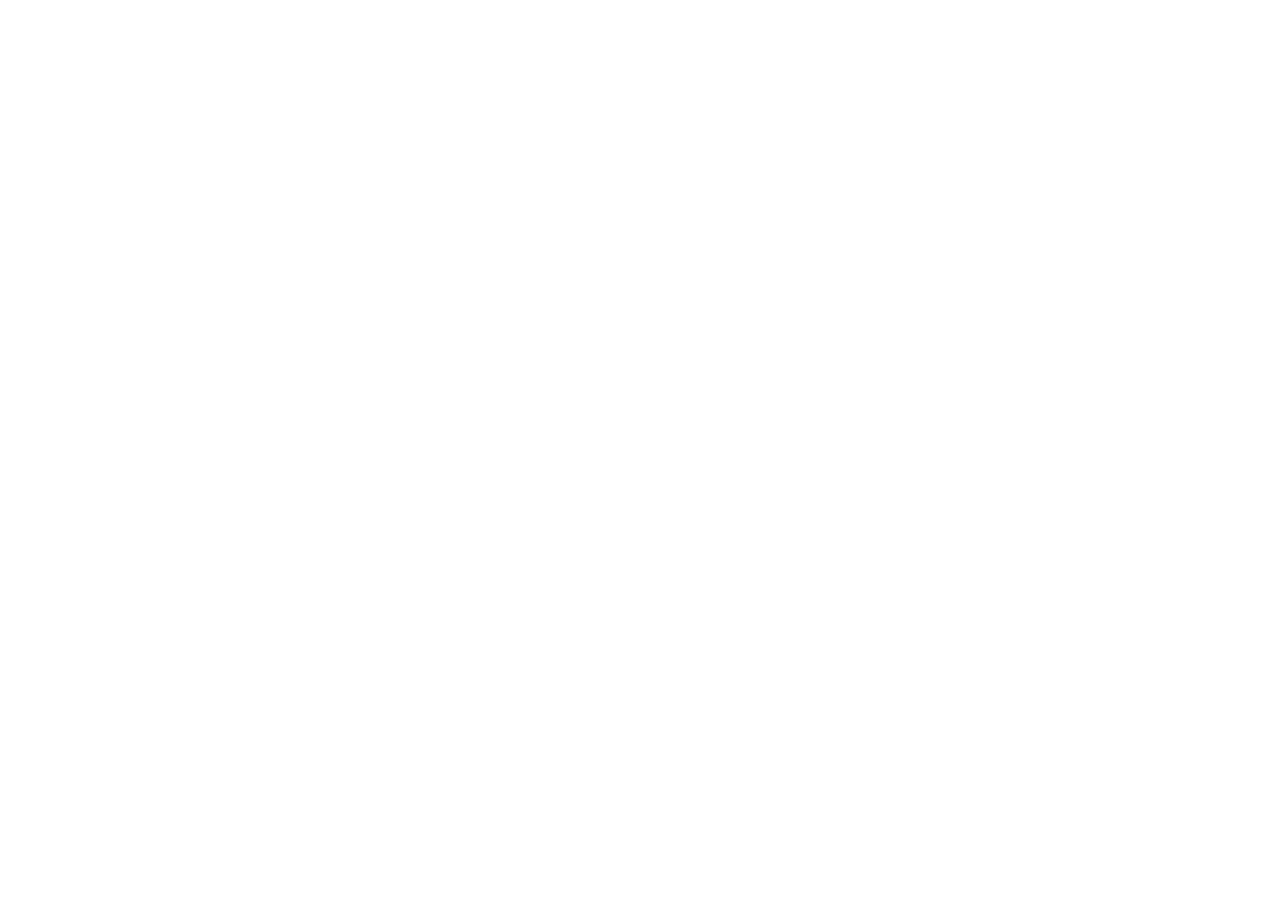
==== index.html @ dbbaa373 "primer commit" ====
<!DOCTYPE html>
<html lang="es">
<head>
    <meta charset="UTF-8">
    <meta http-equiv="X-UA-Compatible" content="IE=edge">
    <meta name="viewport" content="width=device-width, initial-scale=1.0">
    <meta name="description" content="Pagina de pokemones">
    <meta name="keywords" content="pokemon, pikachu, charizard">
    <meta name="author" content="Grupo Chariz">
    <link href="https://cdn.jsdelivr.net/npm/bootstrap@5.3.0-alpha1/dist/css/bootstrap.min.css" rel="stylesheet" integrity="sha384-GLhlTQ8iRABdZLl6O3oVMWSktQOp6b7In1Zl3/Jr59b6EGGoI1aFkw7cmDA6j6gD" crossorigin="anonymous">
    <link rel="stylesheet" href="https://cdn.jsdelivr.net/npm/bootstrap-icons@1.10.3/font/bootstrap-icons.css">
    <title>Pokedex</title>
</head>
<body>
    <header></header>
    <main></main>
    <footer></footer>
    <script src="https://cdn.jsdelivr.net/npm/bootstrap@5.3.0-alpha1/dist/js/bootstrap.bundle.min.js" integrity="sha384-w76AqPfDkMBDXo30jS1Sgez6pr3x5MlQ1ZAGC+nuZB+EYdgRZgiwxhTBTkF7CXvN" crossorigin="anonymous"></script>
</body>
</html>
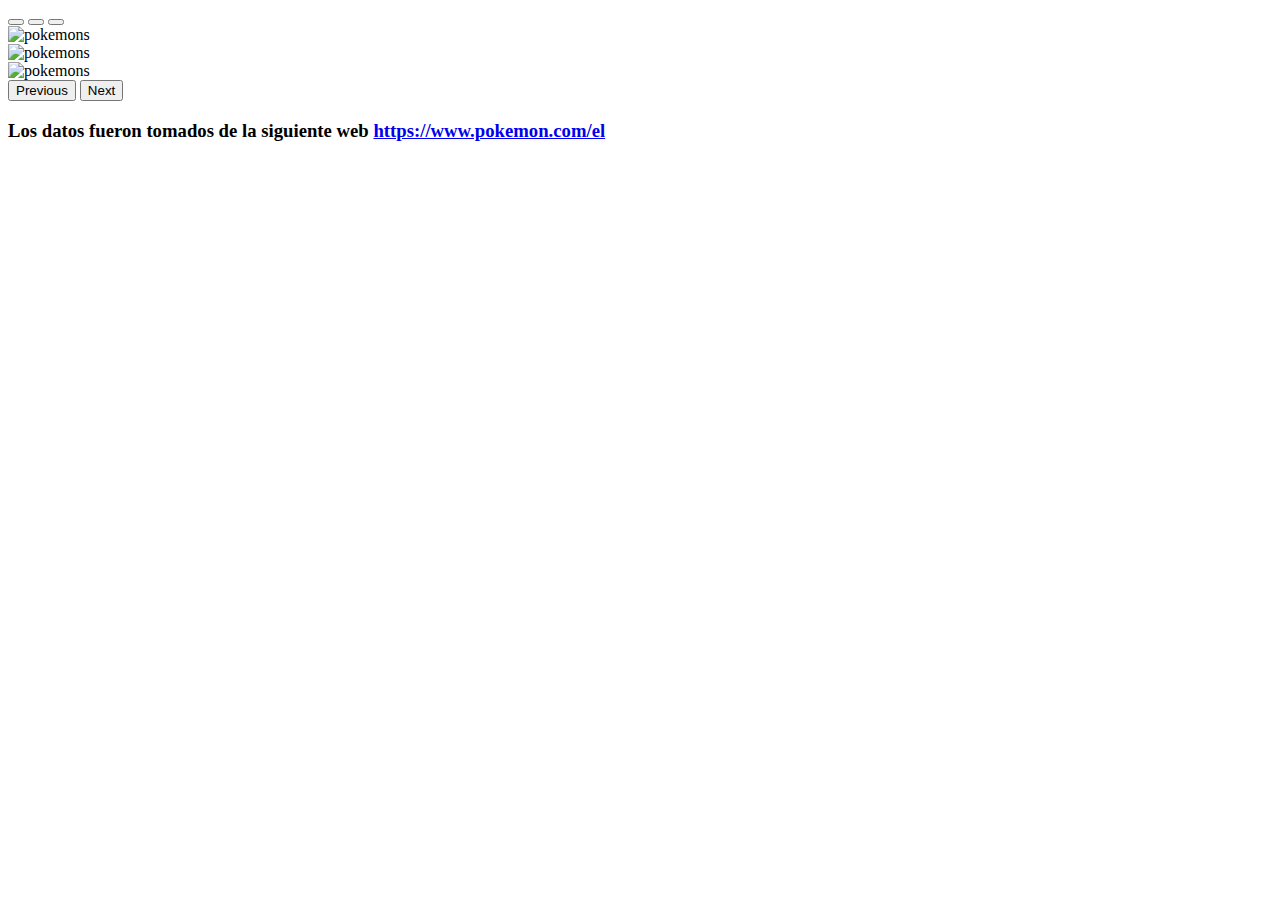
==== commit 0719c676: "Confeccion de banner principal" ====
--- a/index.html
+++ b/index.html
@@ -13,7 +13,36 @@
 </head>
 <body>
     <header></header>
-    <main></main>
+    <main>
+        <section class="container">
+            <div id="banner-principal" class="carousel slide">
+                <div class="carousel-indicators">
+                  <button type="button" data-bs-target="#banner-principal" data-bs-slide-to="0" class="active" aria-current="true" aria-label="Slide 1"></button>
+                  <button type="button" data-bs-target="#banner-principal" data-bs-slide-to="1" aria-label="Slide 2"></button>
+                  <button type="button" data-bs-target="#banner-principal" data-bs-slide-to="2" aria-label="Slide 3"></button>
+                </div>
+                <div class="carousel-inner">
+                  <div class="carousel-item active">
+                    <img src="./imagenes/pokemones index/banner.jfif" class="d-block w-100" alt="pokemons">
+                  </div>
+                  <div class="carousel-item">
+                    <img src="./imagenes/pokemones index/banner2.jpg" class="d-block w-100" alt="pokemons">
+                  </div>
+                  <div class="carousel-item">
+                    <img src="./imagenes/pokemones index/baner3.jfif" class="d-block w-100" alt="pokemons">
+                  </div>
+                </div>
+                <button class="carousel-control-prev" type="button" data-bs-target="#banner-principal" data-bs-slide="prev">
+                  <span class="carousel-control-prev-icon" aria-hidden="true"></span>
+                  <span class="visually-hidden">Previous</span>
+                </button>
+                <button class="carousel-control-next" type="button" data-bs-target="#banner-principal" data-bs-slide="next">
+                  <span class="carousel-control-next-icon" aria-hidden="true"></span>
+                  <span class="visually-hidden">Next</span>
+                </button>
+              </div>
+              <h3 class="titulo py-2">Los datos fueron tomados de la siguiente web <a href="https://www.pokemon.com/el">https://www.pokemon.com/el</a></h3>
+    </main>
     <footer></footer>
     <script src="https://cdn.jsdelivr.net/npm/bootstrap@5.3.0-alpha1/dist/js/bootstrap.bundle.min.js" integrity="sha384-w76AqPfDkMBDXo30jS1Sgez6pr3x5MlQ1ZAGC+nuZB+EYdgRZgiwxhTBTkF7CXvN" crossorigin="anonymous"></script>
 </body>
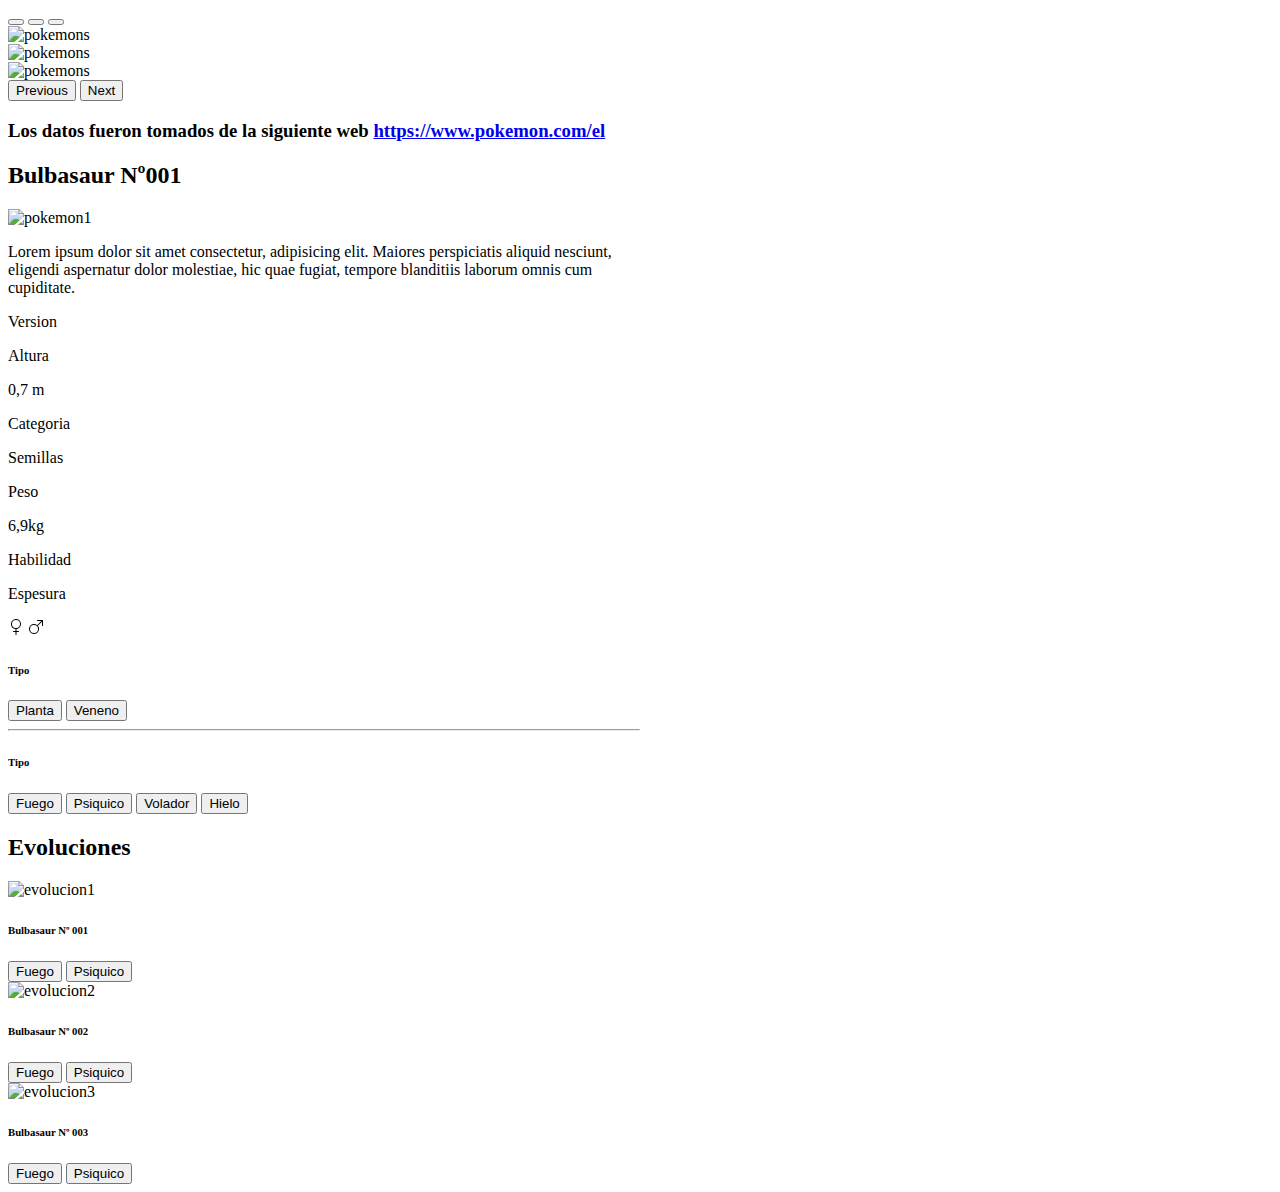
==== commit 08feaed6: "cards de caracteristicas y evoluciones" ====
--- a/index.html
+++ b/index.html
@@ -42,7 +42,82 @@
                 </button>
               </div>
               <h3 class="titulo py-2">Los datos fueron tomados de la siguiente web <a href="https://www.pokemon.com/el">https://www.pokemon.com/el</a></h3>
-    </main>
+              <section class="container-p">
+                <h2 class="text-center ">Bulbasaur Nº001</h2>
+                <section class=" row justify-content-center">
+                  <div class=" mb-2 col-12 col-md-6 col-lg-4">
+                   <img src="./imagenes/pokemones index/001.png" class="img-fluid" width="900px" alt="pokemon1">
+                  </div>
+                  <section style="width: 50%; align-content: flex-start;">
+                    <p>Lorem ipsum dolor sit amet consectetur, adipisicing elit. Maiores perspiciatis aliquid nesciunt, eligendi aspernatur dolor molestiae, hic quae fugiat, tempore blanditiis laborum omnis cum cupiditate.</p>
+                     <div class="card border-succes text-bg-info mb-3 row b mb-2 col-12 col-md-6 col-lg-4 py-2 "style="width: 100%;">
+                         <div class="card-header bg-transpart border-success">Version</div>
+                           <div class="card-body text-succes">
+                              <section class="box">
+                                 <div class="card-body">
+                                   <p class="card-text">Altura</p>
+                                   <p>0,7 m</p>
+                                  </div>
+                                 <div class="card-body">
+                                    <p class="card-text">Categoria</p>
+                                    <p>Semillas</p>
+                                  </div>
+                                  <div class="card-body">
+                                    <p class="card-text">Peso</p>
+                                    <p>6,9kg</p>
+                                  </div>
+                                  <div class="card-body">
+                                    <p class="card-text">Habilidad</p>
+                                    <p>Espesura</p>
+                                  </div>
+                                  <div class="card-body">
+                                    <svg xmlns="http://www.w3.org/2000/svg" width="16" height="16" fill="currentColor" class="bi bi-gender-female" viewBox="0 0 16 16">
+                                        <path fill-rule="evenodd" d="M8 1a4 4 0 1 0 0 8 4 4 0 0 0 0-8zM3 5a5 5 0 1 1 5.5 4.975V12h2a.5.5 0 0 1 0 1h-2v2.5a.5.5 0 0 1-1 0V13h-2a.5.5 0 0 1 0-1h2V9.975A5 5 0 0 1 3 5z"/>
+                                      </svg>
+                                      <svg xmlns="http://www.w3.org/2000/svg" width="16" height="16" fill="currentColor" class="bi bi-gender-male" viewBox="0 0 16 16">
+                                        <path fill-rule="evenodd" d="M9.5 2a.5.5 0 0 1 0-1h5a.5.5 0 0 1 .5.5v5a.5.5 0 0 1-1 0V2.707L9.871 6.836a5 5 0 1 1-.707-.707L13.293 2H9.5zM6 6a4 4 0 1 0 0 8 4 4 0 0 0 0-8z"/>
+                                      </svg>
+                                  </div>
+                                </section>
+                            </div>
+    
+                        </div>
+                        <h6 class="display-6">Tipo</h6>
+                        <button type="button" class="boton4">Planta</button>
+                        <button type="button" class=" boton3">Veneno</button>
+                        <hr>
+                        <h6 class="display-6">Tipo</h6>
+                        <button type="button" class="boton1">Fuego</button>
+                        <button type="button" class=" boton2">Psiquico</button>
+                        <button type="button" class="boton5">Volador</button>
+                        <button type="button" class="boton6">Hielo</button>
+                    </section>   
+                </section>
+                <section >
+                    <h2 class="py-3 text-start">Evoluciones</h2>
+    
+                 <div  class="evolucion " >
+                   <div>
+                    <img src="./imagenes/pokemones index/001.png" class="py-2" alt="evolucion1">
+                    <h6 class="display-6">Bulbasaur Nº 001</h6>
+                    <button type="button" class="boton1">Fuego</button>
+                    <button type="button" class=" boton2">Psiquico</button>
+                </div>
+               <div>
+                    <img src="./imagenes/pokemones index/002.png" class="py-2" alt="evolucion2">
+                    <h6 class="display-6">Bulbasaur Nº 002</h6>
+                    <button type="button" class="boton1">Fuego</button>
+                    <button type="button" class=" boton2">Psiquico</button>
+                </div>
+                <div>
+                    <img src="./imagenes/pokemones index/003.png" class="py-2" alt="evolucion3">
+                    <h6 class="display-6">Bulbasaur Nº 003</h6>
+                    <button type="button" class="boton1">Fuego</button>
+                    <button type="button" class=" boton2">Psiquico</button>
+                </div>
+                </section>
+            </section>
+            </main>
     <footer></footer>
     <script src="https://cdn.jsdelivr.net/npm/bootstrap@5.3.0-alpha1/dist/js/bootstrap.bundle.min.js" integrity="sha384-w76AqPfDkMBDXo30jS1Sgez6pr3x5MlQ1ZAGC+nuZB+EYdgRZgiwxhTBTkF7CXvN" crossorigin="anonymous"></script>
 </body>
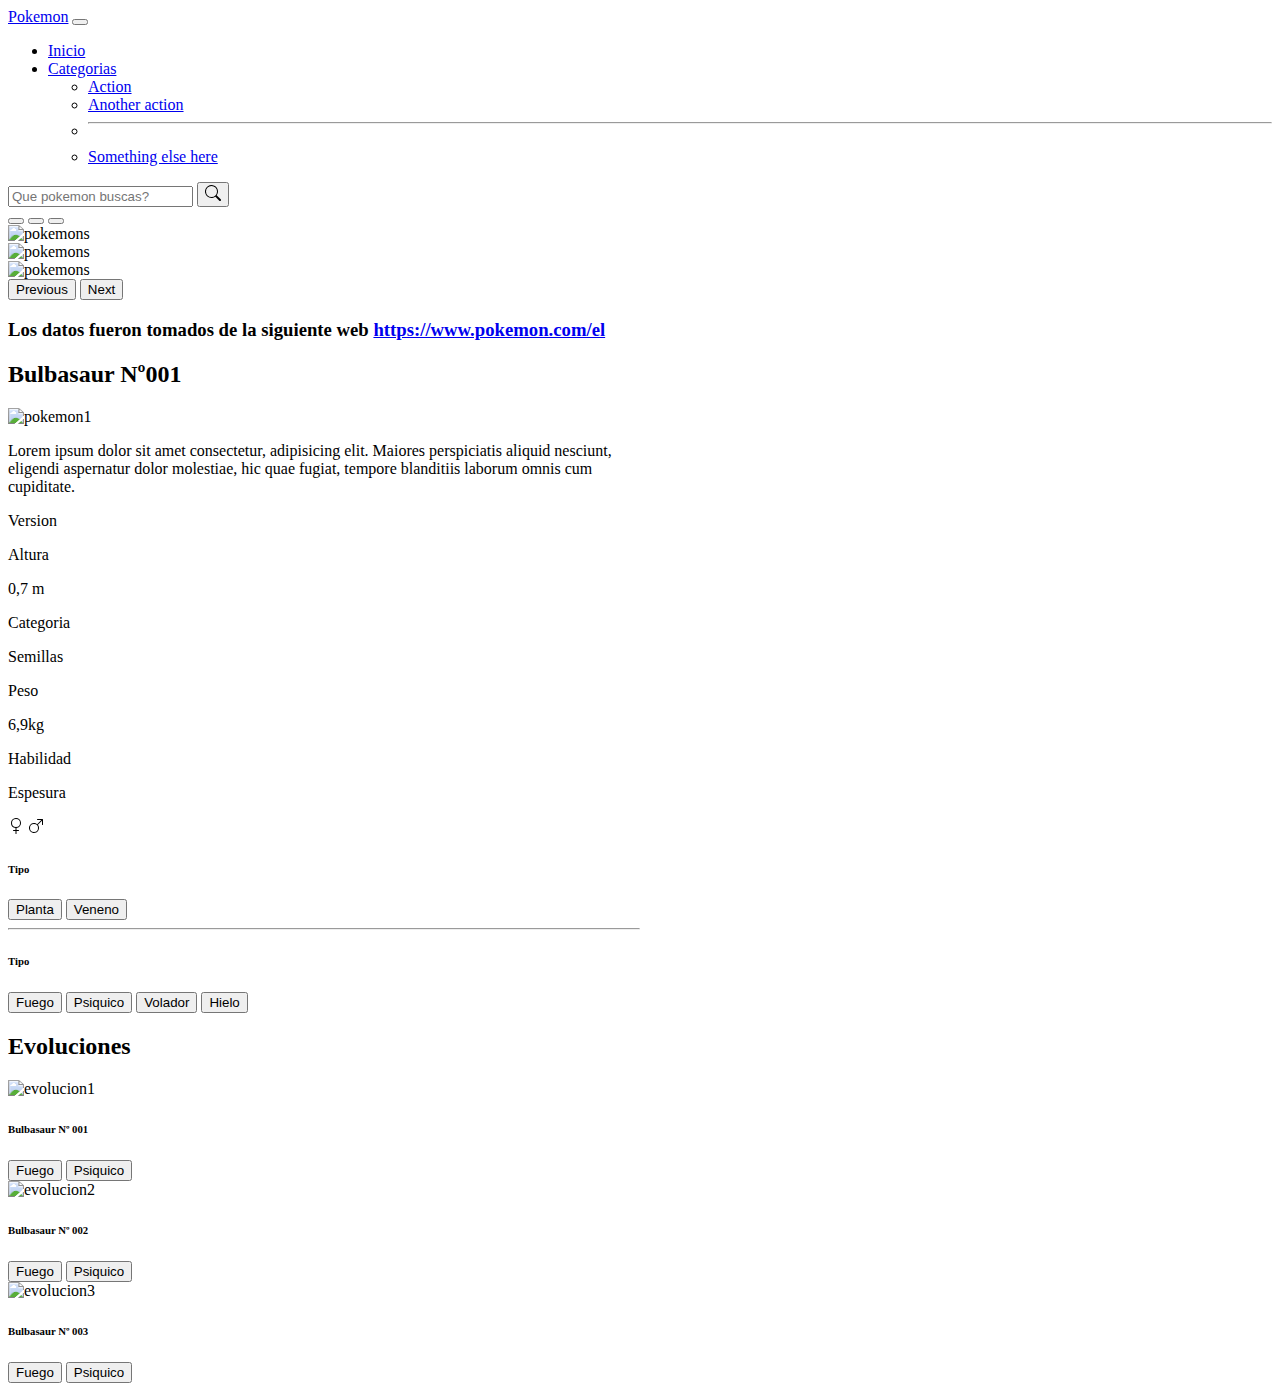
==== commit 3291133f: "creacion de nav y footer" ====
--- a/index.html
+++ b/index.html
@@ -12,7 +12,40 @@
     <title>Pokedex</title>
 </head>
 <body>
-    <header></header>
+    <header> 
+        <nav class="navbar navbar-expand-lg bg-danger">
+            <div class="container-fluid">
+              <a class="navbar-brand" href="#">Pokemon</a>
+              <button class="navbar-toggler" type="button" data-bs-toggle="collapse" data-bs-target="#navbarSupportedContent" aria-controls="navbarSupportedContent" aria-expanded="false" aria-label="Toggle navigation">
+                <span class="navbar-toggler-icon"></span>
+              </button>
+              <div class="collapse navbar-collapse" id="navbarSupportedContent">
+                <ul class="navbar-nav me-auto mb-2 mb-lg-0">
+                  <li class="nav-item">
+                    <a class="nav-link active" aria-current="page" href="#">Inicio</a>
+                  </li>
+                  <li class="nav-item dropdown">
+                    <a class="nav-link dropdown-toggle" href="#" role="button" data-bs-toggle="dropdown" aria-expanded="false">
+                     Categorias
+                    </a>
+                    <ul class="dropdown-menu">
+                      <li><a class="dropdown-item" href="#">Action</a></li>
+                      <li><a class="dropdown-item" href="#">Another action</a></li>
+                      <li><hr class="dropdown-divider"></li>
+                      <li><a class="dropdown-item" href="#">Something else here</a></li>
+                    </ul>
+                  </li>
+                </ul>
+                <form class="d-flex" role="search">
+                  <input class="form-control me-2" type="search" placeholder="Que pokemon buscas?" aria-label="Search">
+                  <button class="btn btn-outline-success" type="submit"><svg xmlns="http://www.w3.org/2000/svg" width="16" height="16" fill="currentColor" class="bi bi-search" viewBox="0 0 16 16">
+                    <path d="M11.742 10.344a6.5 6.5 0 1 0-1.397 1.398h-.001c.03.04.062.078.098.115l3.85 3.85a1 1 0 0 0 1.415-1.414l-3.85-3.85a1.007 1.007 0 0 0-.115-.1zM12 6.5a5.5 5.5 0 1 1-11 0 5.5 5.5 0 0 1 11 0z"/>
+                  </svg></button>
+                </form>
+              </div>
+            </div>
+          </nav>
+    </header>
     <main>
         <section class="container">
             <div id="banner-principal" class="carousel slide">
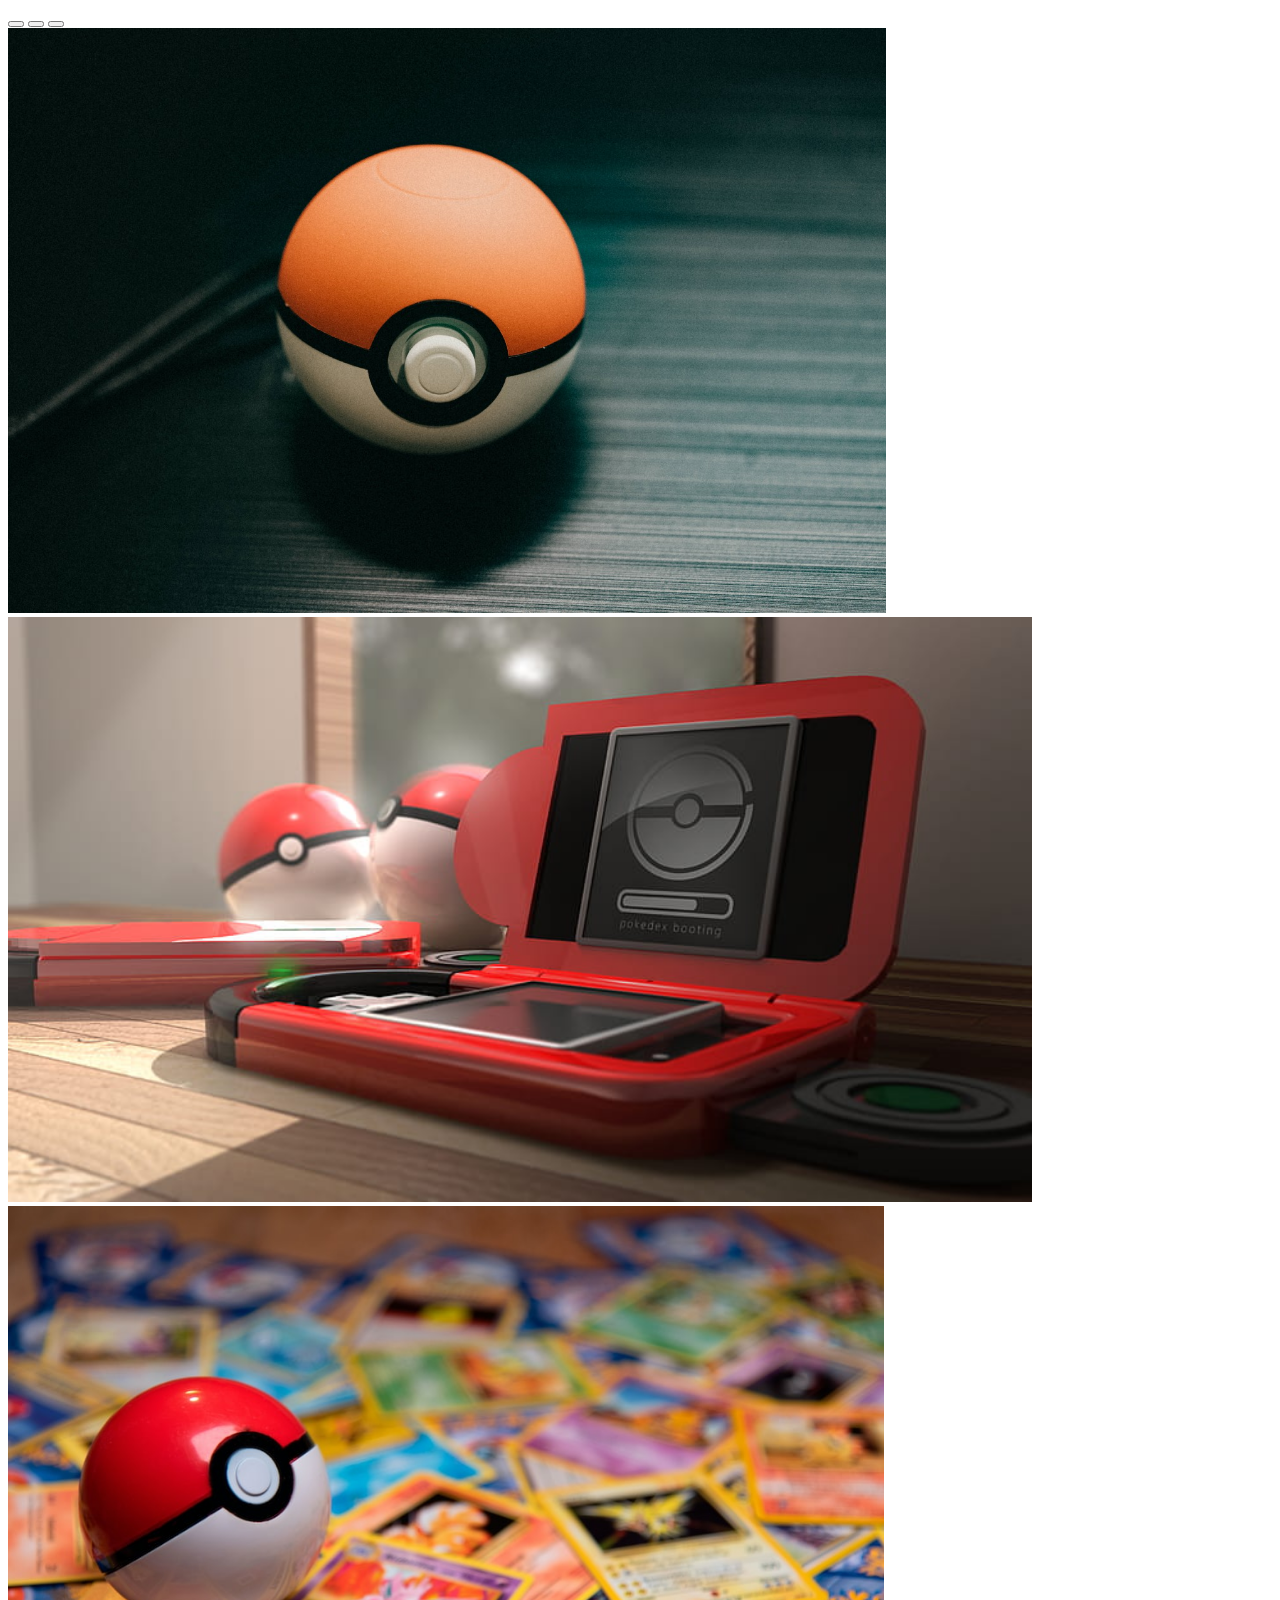
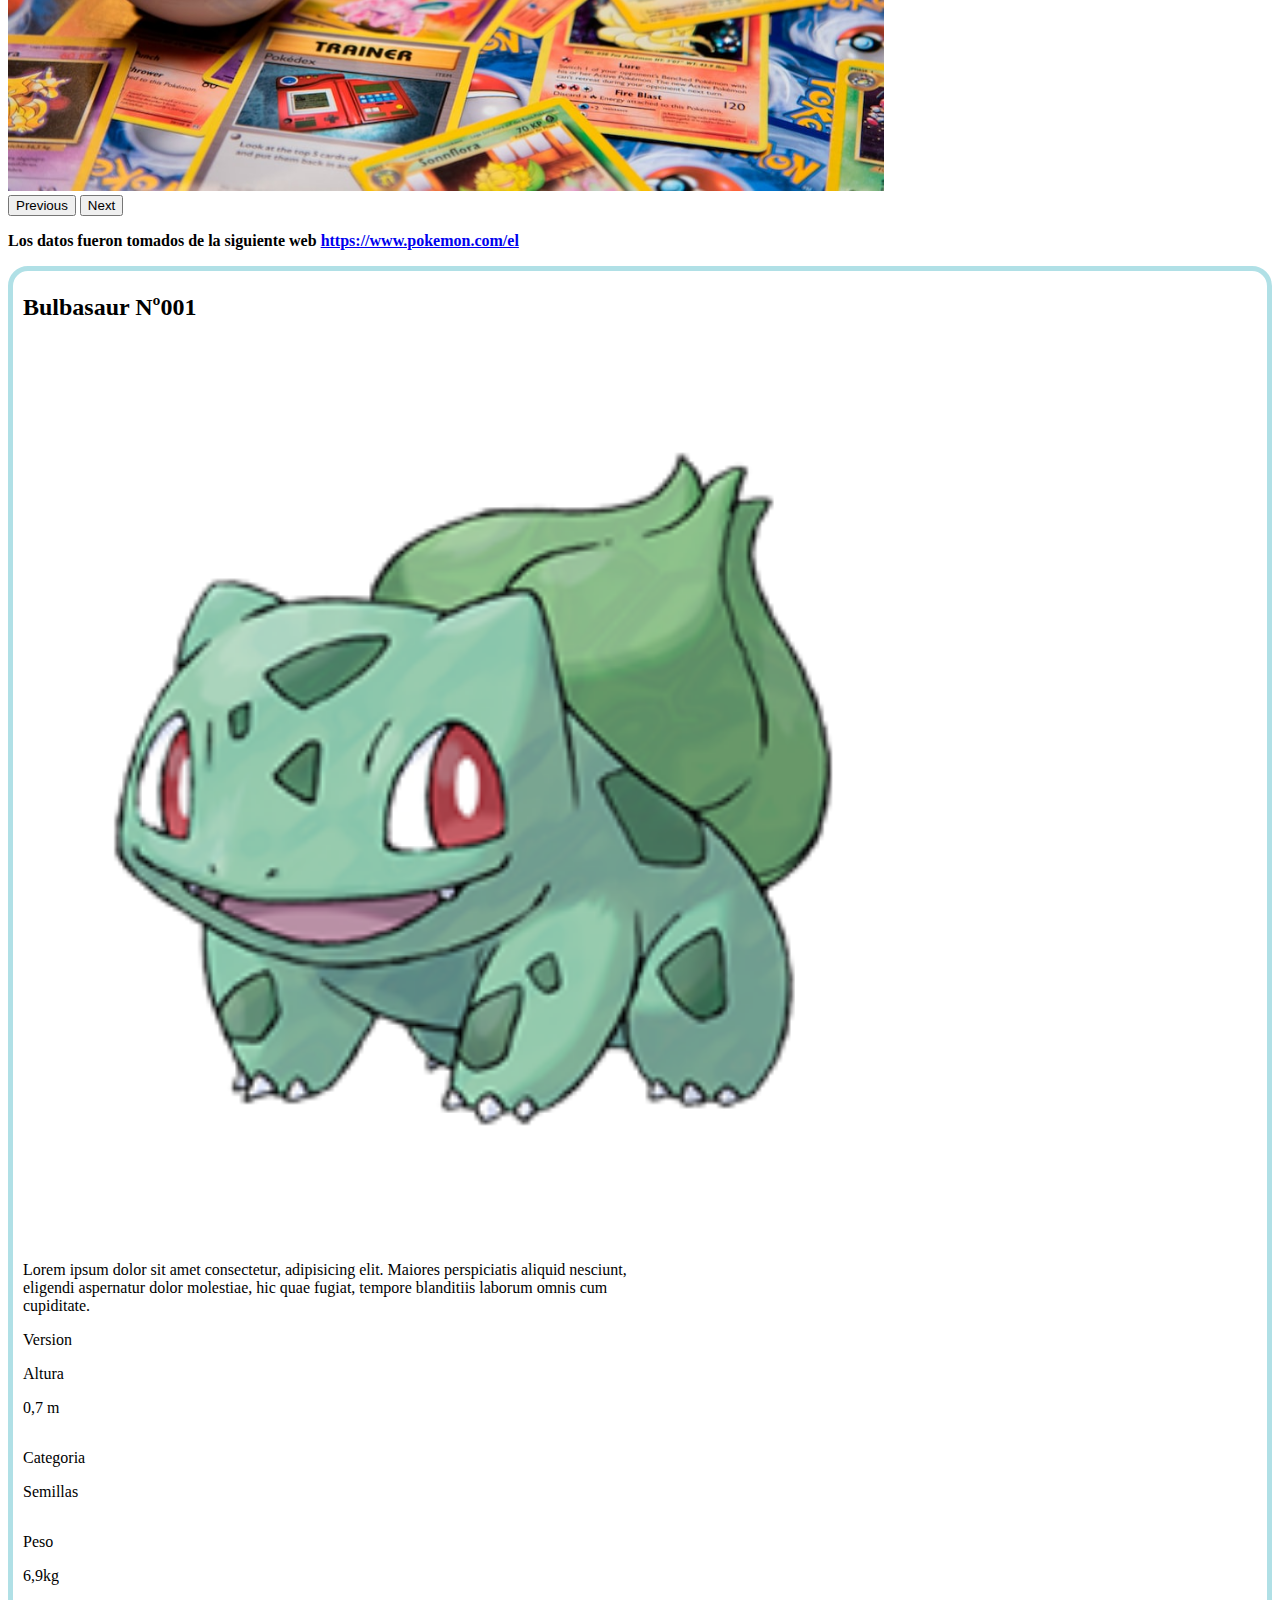
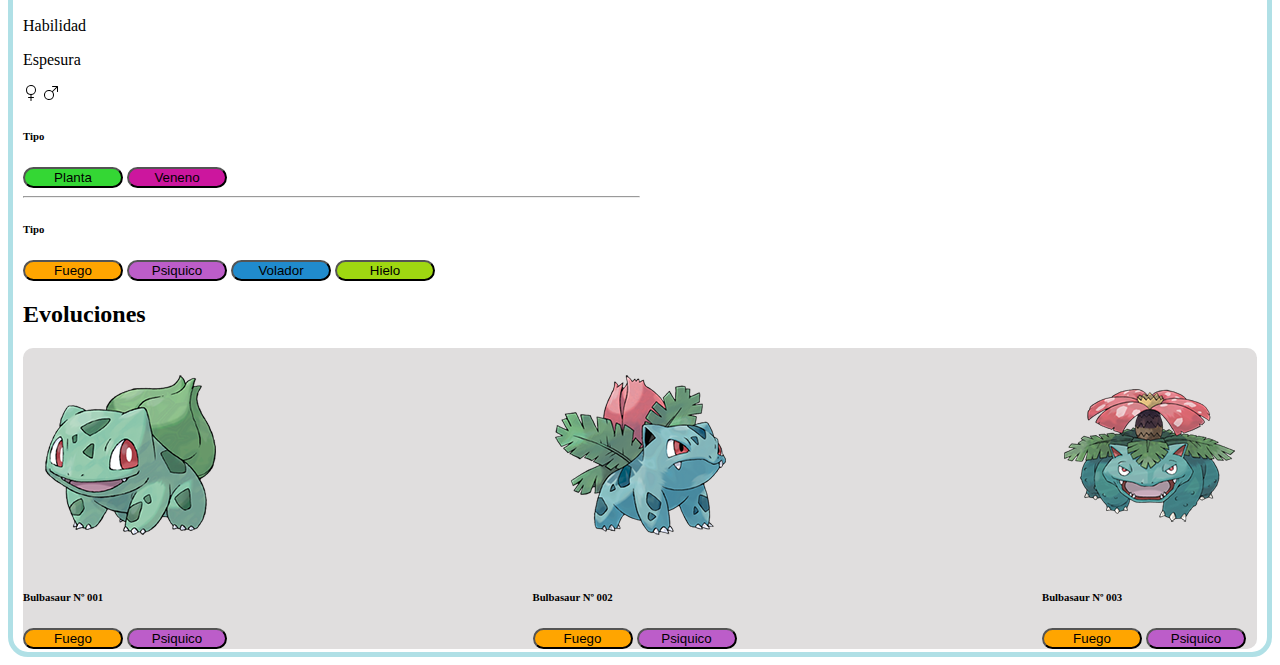
==== commit f410a1c0: "actualizaciones de pagina principal" ====
--- a/index.html
+++ b/index.html
@@ -7,150 +7,119 @@
     <meta name="description" content="Pagina de pokemones">
     <meta name="keywords" content="pokemon, pikachu, charizard">
     <meta name="author" content="Grupo Chariz">
+    <link rel="stylesheet" href="./css/style.css">
     <link href="https://cdn.jsdelivr.net/npm/bootstrap@5.3.0-alpha1/dist/css/bootstrap.min.css" rel="stylesheet" integrity="sha384-GLhlTQ8iRABdZLl6O3oVMWSktQOp6b7In1Zl3/Jr59b6EGGoI1aFkw7cmDA6j6gD" crossorigin="anonymous">
-    <link rel="stylesheet" href="https://cdn.jsdelivr.net/npm/bootstrap-icons@1.10.3/font/bootstrap-icons.css">
     <title>Pokedex</title>
 </head>
 <body>
-    <header> 
-        <nav class="navbar navbar-expand-lg bg-danger">
-            <div class="container-fluid">
-              <a class="navbar-brand" href="#">Pokemon</a>
-              <button class="navbar-toggler" type="button" data-bs-toggle="collapse" data-bs-target="#navbarSupportedContent" aria-controls="navbarSupportedContent" aria-expanded="false" aria-label="Toggle navigation">
-                <span class="navbar-toggler-icon"></span>
-              </button>
-              <div class="collapse navbar-collapse" id="navbarSupportedContent">
-                <ul class="navbar-nav me-auto mb-2 mb-lg-0">
-                  <li class="nav-item">
-                    <a class="nav-link active" aria-current="page" href="#">Inicio</a>
-                  </li>
-                  <li class="nav-item dropdown">
-                    <a class="nav-link dropdown-toggle" href="#" role="button" data-bs-toggle="dropdown" aria-expanded="false">
-                     Categorias
-                    </a>
-                    <ul class="dropdown-menu">
-                      <li><a class="dropdown-item" href="#">Action</a></li>
-                      <li><a class="dropdown-item" href="#">Another action</a></li>
-                      <li><hr class="dropdown-divider"></li>
-                      <li><a class="dropdown-item" href="#">Something else here</a></li>
-                    </ul>
-                  </li>
-                </ul>
-                <form class="d-flex" role="search">
-                  <input class="form-control me-2" type="search" placeholder="Que pokemon buscas?" aria-label="Search">
-                  <button class="btn btn-outline-success" type="submit"><svg xmlns="http://www.w3.org/2000/svg" width="16" height="16" fill="currentColor" class="bi bi-search" viewBox="0 0 16 16">
-                    <path d="M11.742 10.344a6.5 6.5 0 1 0-1.397 1.398h-.001c.03.04.062.078.098.115l3.85 3.85a1 1 0 0 0 1.415-1.414l-3.85-3.85a1.007 1.007 0 0 0-.115-.1zM12 6.5a5.5 5.5 0 1 1-11 0 5.5 5.5 0 0 1 11 0z"/>
-                  </svg></button>
-                </form>
+    <header>
+    </header>
+    <main >
+        <section class="container">
+        <div id="banner-principal" class="carousel slide">
+            <div class="carousel-indicators">
+              <button type="button" data-bs-target="#banner-principal" data-bs-slide-to="0" class="active" aria-current="true" aria-label="Slide 1"></button>
+              <button type="button" data-bs-target="#banner-principal" data-bs-slide-to="1" aria-label="Slide 2"></button>
+              <button type="button" data-bs-target="#banner-principal" data-bs-slide-to="2" aria-label="Slide 3"></button>
+            </div>
+            <div class="carousel-inner">
+              <div class="carousel-item active">
+                <img src="./img/pokemones index/banner.jfif" class="d-block w-100" alt="pokemons">
+              </div>
+              <div class="carousel-item">
+                <img src="./img/pokemones index/banner2.jpg" class="d-block w-100" alt="pokemons">
+              </div>
+              <div class="carousel-item">
+                <img src="./img/pokemones index/baner3.jfif" class="d-block w-100" alt="pokemons">
               </div>
             </div>
-          </nav>
-    </header>
-    <main>
-        <section class="container">
-            <div id="banner-principal" class="carousel slide">
-                <div class="carousel-indicators">
-                  <button type="button" data-bs-target="#banner-principal" data-bs-slide-to="0" class="active" aria-current="true" aria-label="Slide 1"></button>
-                  <button type="button" data-bs-target="#banner-principal" data-bs-slide-to="1" aria-label="Slide 2"></button>
-                  <button type="button" data-bs-target="#banner-principal" data-bs-slide-to="2" aria-label="Slide 3"></button>
-                </div>
-                <div class="carousel-inner">
-                  <div class="carousel-item active">
-                    <img src="./imagenes/pokemones index/banner.jfif" class="d-block w-100" alt="pokemons">
-                  </div>
-                  <div class="carousel-item">
-                    <img src="./imagenes/pokemones index/banner2.jpg" class="d-block w-100" alt="pokemons">
-                  </div>
-                  <div class="carousel-item">
-                    <img src="./imagenes/pokemones index/baner3.jfif" class="d-block w-100" alt="pokemons">
-                  </div>
-                </div>
-                <button class="carousel-control-prev" type="button" data-bs-target="#banner-principal" data-bs-slide="prev">
-                  <span class="carousel-control-prev-icon" aria-hidden="true"></span>
-                  <span class="visually-hidden">Previous</span>
-                </button>
-                <button class="carousel-control-next" type="button" data-bs-target="#banner-principal" data-bs-slide="next">
-                  <span class="carousel-control-next-icon" aria-hidden="true"></span>
-                  <span class="visually-hidden">Next</span>
-                </button>
+            <button class="carousel-control-prev" type="button" data-bs-target="#banner-principal" data-bs-slide="prev">
+              <span class="carousel-control-prev-icon" aria-hidden="true"></span>
+              <span class="visually-hidden">Previous</span>
+            </button>
+            <button class="carousel-control-next" type="button" data-bs-target="#banner-principal" data-bs-slide="next">
+              <span class="carousel-control-next-icon" aria-hidden="true"></span>
+              <span class="visually-hidden">Next</span>
+            </button>
+          </div>
+          <h3 class="titulo py-2">Los datos fueron tomados de la siguiente web <a href="https://www.pokemon.com/el">https://www.pokemon.com/el</a></h3>
+          <section class="container-p">
+            <h2 class="text-center ">Bulbasaur Nº001</h2>
+            <section class=" row justify-content-center">
+              <div class=" mb-2 col-12 col-md-6 col-lg-4">
+               <img src="./img/pokemones index/001.png" class="img-fluid" width="900px" alt="pokemon1">
               </div>
-              <h3 class="titulo py-2">Los datos fueron tomados de la siguiente web <a href="https://www.pokemon.com/el">https://www.pokemon.com/el</a></h3>
-              <section class="container-p">
-                <h2 class="text-center ">Bulbasaur Nº001</h2>
-                <section class=" row justify-content-center">
-                  <div class=" mb-2 col-12 col-md-6 col-lg-4">
-                   <img src="./imagenes/pokemones index/001.png" class="img-fluid" width="900px" alt="pokemon1">
-                  </div>
-                  <section style="width: 50%; align-content: flex-start;">
-                    <p>Lorem ipsum dolor sit amet consectetur, adipisicing elit. Maiores perspiciatis aliquid nesciunt, eligendi aspernatur dolor molestiae, hic quae fugiat, tempore blanditiis laborum omnis cum cupiditate.</p>
-                     <div class="card border-succes text-bg-info mb-3 row b mb-2 col-12 col-md-6 col-lg-4 py-2 "style="width: 100%;">
-                         <div class="card-header bg-transpart border-success">Version</div>
-                           <div class="card-body text-succes">
-                              <section class="box">
-                                 <div class="card-body">
-                                   <p class="card-text">Altura</p>
-                                   <p>0,7 m</p>
-                                  </div>
-                                 <div class="card-body">
-                                    <p class="card-text">Categoria</p>
-                                    <p>Semillas</p>
-                                  </div>
-                                  <div class="card-body">
-                                    <p class="card-text">Peso</p>
-                                    <p>6,9kg</p>
-                                  </div>
-                                  <div class="card-body">
-                                    <p class="card-text">Habilidad</p>
-                                    <p>Espesura</p>
-                                  </div>
-                                  <div class="card-body">
-                                    <svg xmlns="http://www.w3.org/2000/svg" width="16" height="16" fill="currentColor" class="bi bi-gender-female" viewBox="0 0 16 16">
-                                        <path fill-rule="evenodd" d="M8 1a4 4 0 1 0 0 8 4 4 0 0 0 0-8zM3 5a5 5 0 1 1 5.5 4.975V12h2a.5.5 0 0 1 0 1h-2v2.5a.5.5 0 0 1-1 0V13h-2a.5.5 0 0 1 0-1h2V9.975A5 5 0 0 1 3 5z"/>
-                                      </svg>
-                                      <svg xmlns="http://www.w3.org/2000/svg" width="16" height="16" fill="currentColor" class="bi bi-gender-male" viewBox="0 0 16 16">
-                                        <path fill-rule="evenodd" d="M9.5 2a.5.5 0 0 1 0-1h5a.5.5 0 0 1 .5.5v5a.5.5 0 0 1-1 0V2.707L9.871 6.836a5 5 0 1 1-.707-.707L13.293 2H9.5zM6 6a4 4 0 1 0 0 8 4 4 0 0 0 0-8z"/>
-                                      </svg>
-                                  </div>
-                                </section>
-                            </div>
-    
+              <section style="width: 50%; align-content: flex-start;">
+                <p>Lorem ipsum dolor sit amet consectetur, adipisicing elit. Maiores perspiciatis aliquid nesciunt, eligendi aspernatur dolor molestiae, hic quae fugiat, tempore blanditiis laborum omnis cum cupiditate.</p>
+                 <div class="card border-succes text-bg-info mb-3 row b mb-2 col-12 col-md-6 col-lg-4 py-2 "style="width: 100%;">
+                     <div class="card-header bg-transpart border-success">Version</div>
+                       <div class="card-body text-succes">
+                          <section class="box">
+                             <div class="card-body">
+                               <p class="card-text">Altura</p>
+                               <p>0,7 m</p>
+                              </div>
+                             <div class="card-body">
+                                <p class="card-text">Categoria</p>
+                                <p>Semillas</p>
+                              </div>
+                              <div class="card-body">
+                                <p class="card-text">Peso</p>
+                                <p>6,9kg</p>
+                              </div>
+                              <div class="card-body">
+                                <p class="card-text">Habilidad</p>
+                                <p>Espesura</p>
+                              </div>
+                              <div class="card-body">
+                                <svg xmlns="http://www.w3.org/2000/svg" width="16" height="16" fill="currentColor" class="bi bi-gender-female" viewBox="0 0 16 16">
+                                    <path fill-rule="evenodd" d="M8 1a4 4 0 1 0 0 8 4 4 0 0 0 0-8zM3 5a5 5 0 1 1 5.5 4.975V12h2a.5.5 0 0 1 0 1h-2v2.5a.5.5 0 0 1-1 0V13h-2a.5.5 0 0 1 0-1h2V9.975A5 5 0 0 1 3 5z"/>
+                                  </svg>
+                                  <svg xmlns="http://www.w3.org/2000/svg" width="16" height="16" fill="currentColor" class="bi bi-gender-male" viewBox="0 0 16 16">
+                                    <path fill-rule="evenodd" d="M9.5 2a.5.5 0 0 1 0-1h5a.5.5 0 0 1 .5.5v5a.5.5 0 0 1-1 0V2.707L9.871 6.836a5 5 0 1 1-.707-.707L13.293 2H9.5zM6 6a4 4 0 1 0 0 8 4 4 0 0 0 0-8z"/>
+                                  </svg>
+                              </div>
+                            </section>
                         </div>
-                        <h6 class="display-6">Tipo</h6>
-                        <button type="button" class="boton4">Planta</button>
-                        <button type="button" class=" boton3">Veneno</button>
-                        <hr>
-                        <h6 class="display-6">Tipo</h6>
-                        <button type="button" class="boton1">Fuego</button>
-                        <button type="button" class=" boton2">Psiquico</button>
-                        <button type="button" class="boton5">Volador</button>
-                        <button type="button" class="boton6">Hielo</button>
-                    </section>   
-                </section>
-                <section >
-                    <h2 class="py-3 text-start">Evoluciones</h2>
-    
-                 <div  class="evolucion " >
-                   <div>
-                    <img src="./imagenes/pokemones index/001.png" class="py-2" alt="evolucion1">
-                    <h6 class="display-6">Bulbasaur Nº 001</h6>
+
+                    </div>
+                    <h6 class="display-6">Tipo</h6>
+                    <button type="button" class="boton4">Planta</button>
+                    <button type="button" class=" boton3">Veneno</button>
+                    <hr>
+                    <h6 class="display-6">Tipo</h6>
                     <button type="button" class="boton1">Fuego</button>
                     <button type="button" class=" boton2">Psiquico</button>
-                </div>
+                    <button type="button" class="boton5">Volador</button>
+                    <button type="button" class="boton6">Hielo</button>
+                </section>   
+            </section>
+            <section >
+                <h2 class="py-3 text-start">Evoluciones</h2>
+
+             <div  class="evolucion " >
                <div>
-                    <img src="./imagenes/pokemones index/002.png" class="py-2" alt="evolucion2">
-                    <h6 class="display-6">Bulbasaur Nº 002</h6>
-                    <button type="button" class="boton1">Fuego</button>
-                    <button type="button" class=" boton2">Psiquico</button>
-                </div>
-                <div>
-                    <img src="./imagenes/pokemones index/003.png" class="py-2" alt="evolucion3">
-                    <h6 class="display-6">Bulbasaur Nº 003</h6>
-                    <button type="button" class="boton1">Fuego</button>
-                    <button type="button" class=" boton2">Psiquico</button>
-                </div>
-                </section>
+                <img src="./img/pokemones index/001.png" class="py-2" alt="evolucion1">
+                <h6 class="display-6">Bulbasaur Nº 001</h6>
+                <button type="button" class="boton1">Fuego</button>
+                <button type="button" class=" boton2">Psiquico</button>
+            </div>
+           <div>
+                <img src="./img/pokemones index/002.png" class="py-2" alt="evolucion2">
+                <h6 class="display-6">Bulbasaur Nº 002</h6>
+                <button type="button" class="boton1">Fuego</button>
+                <button type="button" class=" boton2">Psiquico</button>
+            </div>
+            <div>
+                <img src="./img/pokemones index/003.png" class="py-2" alt="evolucion3">
+                <h6 class="display-6">Bulbasaur Nº 003</h6>
+                <button type="button" class="boton1">Fuego</button>
+                <button type="button" class=" boton2">Psiquico</button>
+            </div>
             </section>
-            </main>
+        </section>
+       
+    </main>   
     <footer></footer>
     <script src="https://cdn.jsdelivr.net/npm/bootstrap@5.3.0-alpha1/dist/js/bootstrap.bundle.min.js" integrity="sha384-w76AqPfDkMBDXo30jS1Sgez6pr3x5MlQ1ZAGC+nuZB+EYdgRZgiwxhTBTkF7CXvN" crossorigin="anonymous"></script>
 </body>
--- a/css/style.css
+++ b/css/style.css
@@ -0,0 +1,77 @@
+.nav-link:hover{
+    border:white solid 1px
+}
+.container{
+    width: 100%;
+    margin: 0px;
+    padding: 0px;
+}
+
+.titulo{
+  font-size: 1rem;
+}
+.slide{
+    margin-top: 10px;
+}
+
+.slide img{
+ height: 65vh;
+}
+ .container-p{
+padding: 3px 10px;
+  border: PowderBlue 5px solid;
+  border-radius: 20px;
+}
+
+ .box{
+  display: flex;
+  flex-wrap: wrap;
+  flex-direction: row;
+  width: 100%;
+ }
+
+.card-body{
+  width: 200px;
+}
+
+.caracteristicas{
+  font-size:10px;
+}
+
+.boton1{
+  width: 100px;
+ background-color:orange;
+ border-radius: 20px;
+}
+.boton2{
+  width: 100px;
+  background: rgb(188, 93, 201);
+  border-radius: 20px;
+}
+.boton3{
+  width: 100px;
+  background-color: rgb(204, 22, 158);
+  border-radius: 20px;
+}
+.boton4{
+  width: 100px;
+  background: rgb(52, 215, 52);
+  border-radius: 20px;
+}
+.boton5{
+  width: 100px;
+  background: rgb(32, 139, 205);
+  border-radius: 20px;
+}
+.boton6{
+  width: 100px;
+  background: rgb(159, 215, 17);
+  border-radius: 20px;
+}
+
+.evolucion{
+  display: flex;
+  justify-content: space-between;
+  border-radius: 10px;
+  background: rgb(224, 222, 222);
+}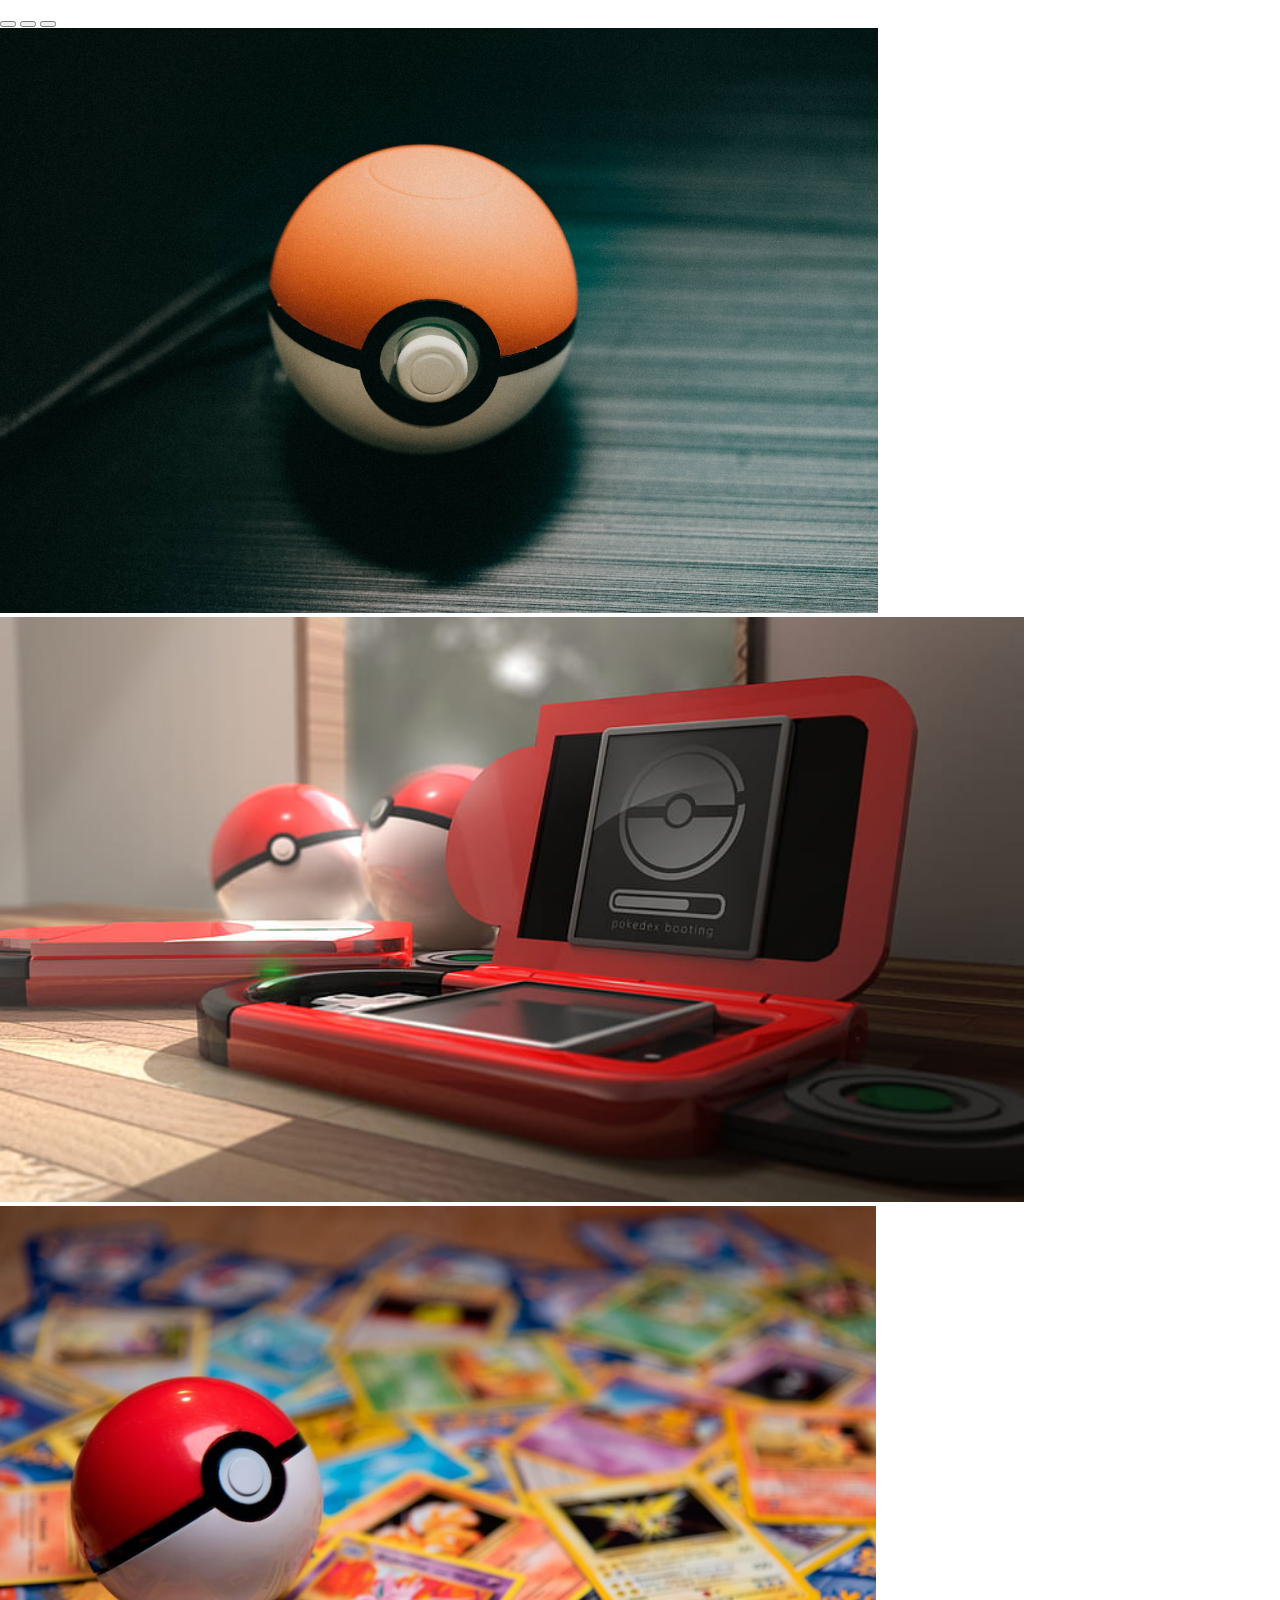
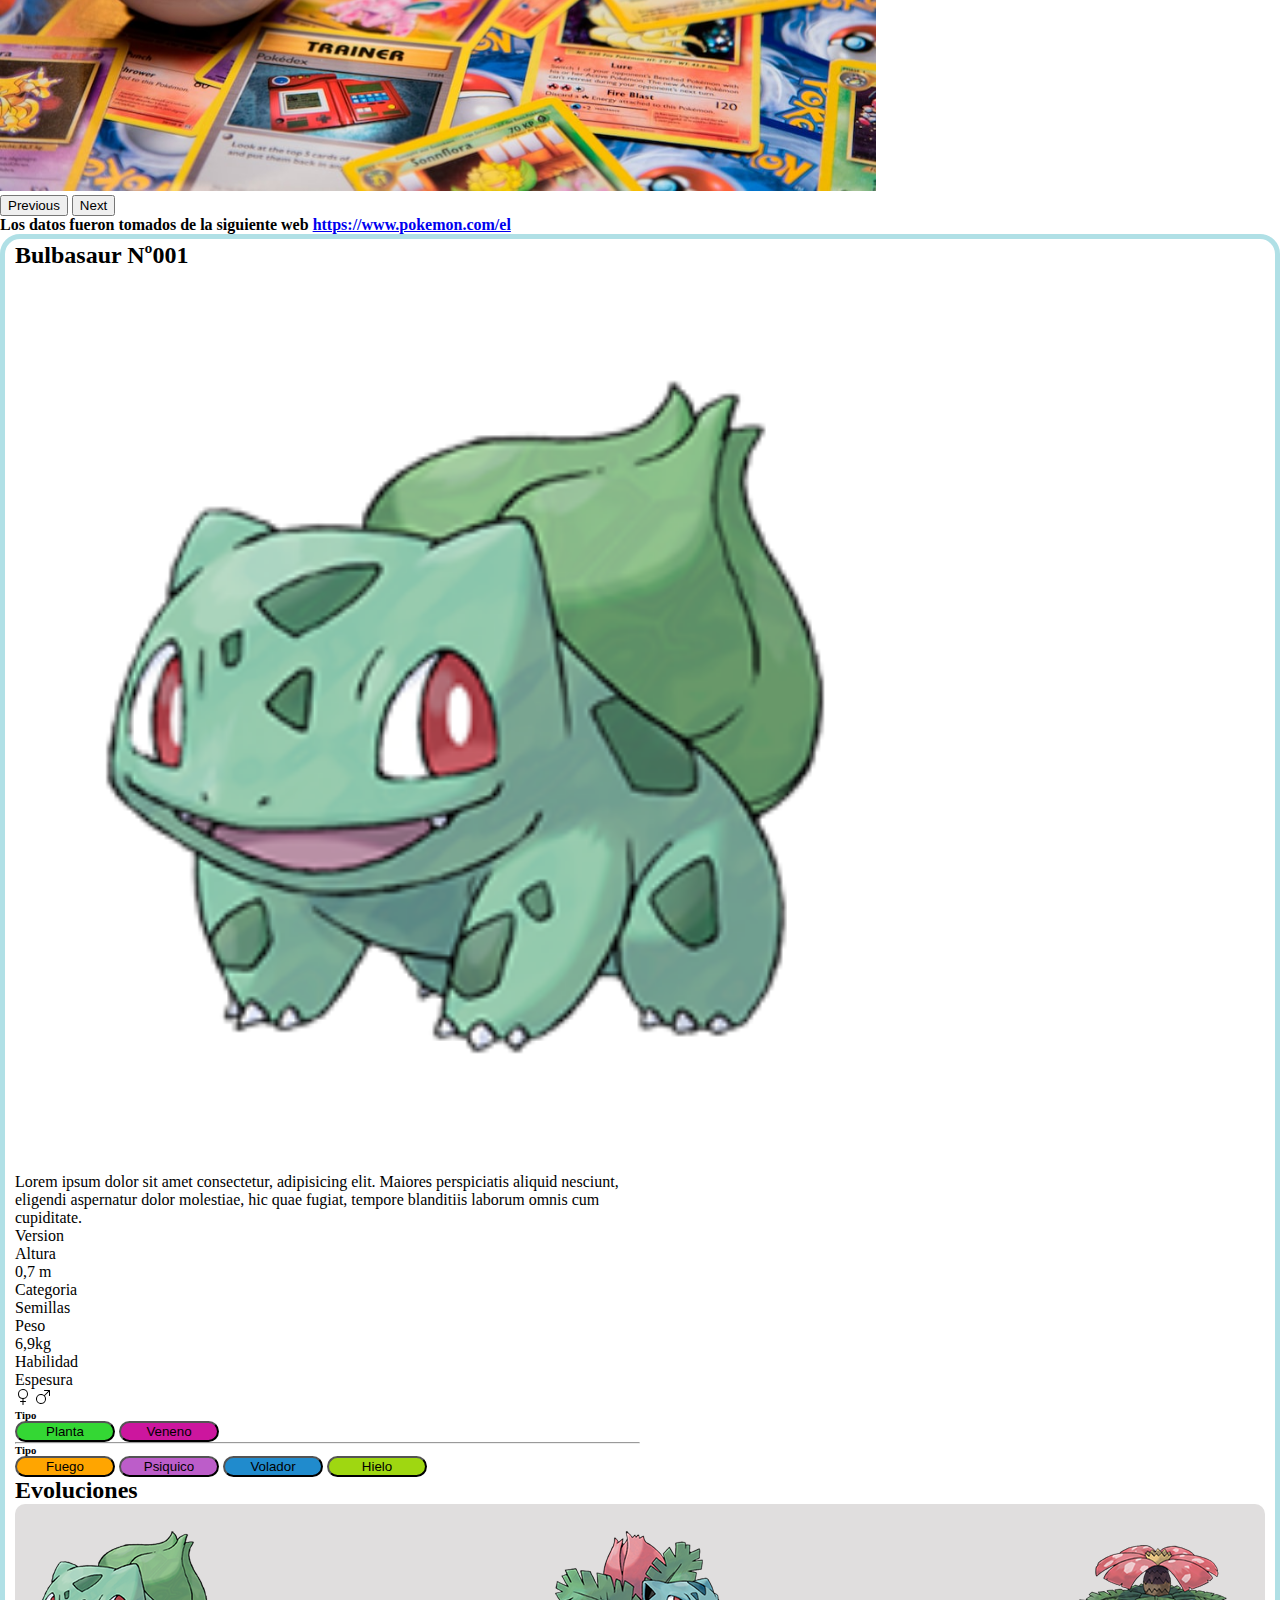
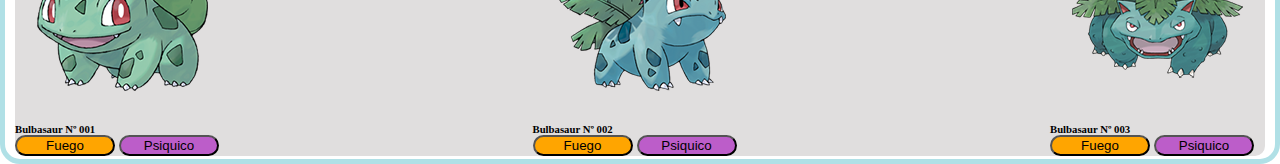
==== commit e80e1ddb: "correcciones en cards" ====
--- a/index.html
+++ b/index.html
@@ -99,19 +99,19 @@
 
              <div  class="evolucion " >
                <div>
-                <img src="./img/pokemones index/001.png" class="py-2" alt="evolucion1">
+                <img src="./img/pokemones index/001.png" class=" img-fluid py-2" alt="evolucion1">
                 <h6 class="display-6">Bulbasaur Nº 001</h6>
                 <button type="button" class="boton1">Fuego</button>
                 <button type="button" class=" boton2">Psiquico</button>
             </div>
            <div>
-                <img src="./img/pokemones index/002.png" class="py-2" alt="evolucion2">
+                <img src="./img/pokemones index/002.png" class="img-fluid py-2" alt="evolucion2">
                 <h6 class="display-6">Bulbasaur Nº 002</h6>
                 <button type="button" class="boton1">Fuego</button>
                 <button type="button" class=" boton2">Psiquico</button>
             </div>
             <div>
-                <img src="./img/pokemones index/003.png" class="py-2" alt="evolucion3">
+                <img src="./img/pokemones index/003.png" class="img-fluid py-2" alt="evolucion3">
                 <h6 class="display-6">Bulbasaur Nº 003</h6>
                 <button type="button" class="boton1">Fuego</button>
                 <button type="button" class=" boton2">Psiquico</button>
--- a/css/style.css
+++ b/css/style.css
@@ -1,5 +1,10 @@
 .nav-link:hover{
     border:white solid 1px
+}
+
+*{
+    margin: 0;
+    padding: 0git;
 }
 .container{
     width: 100%;
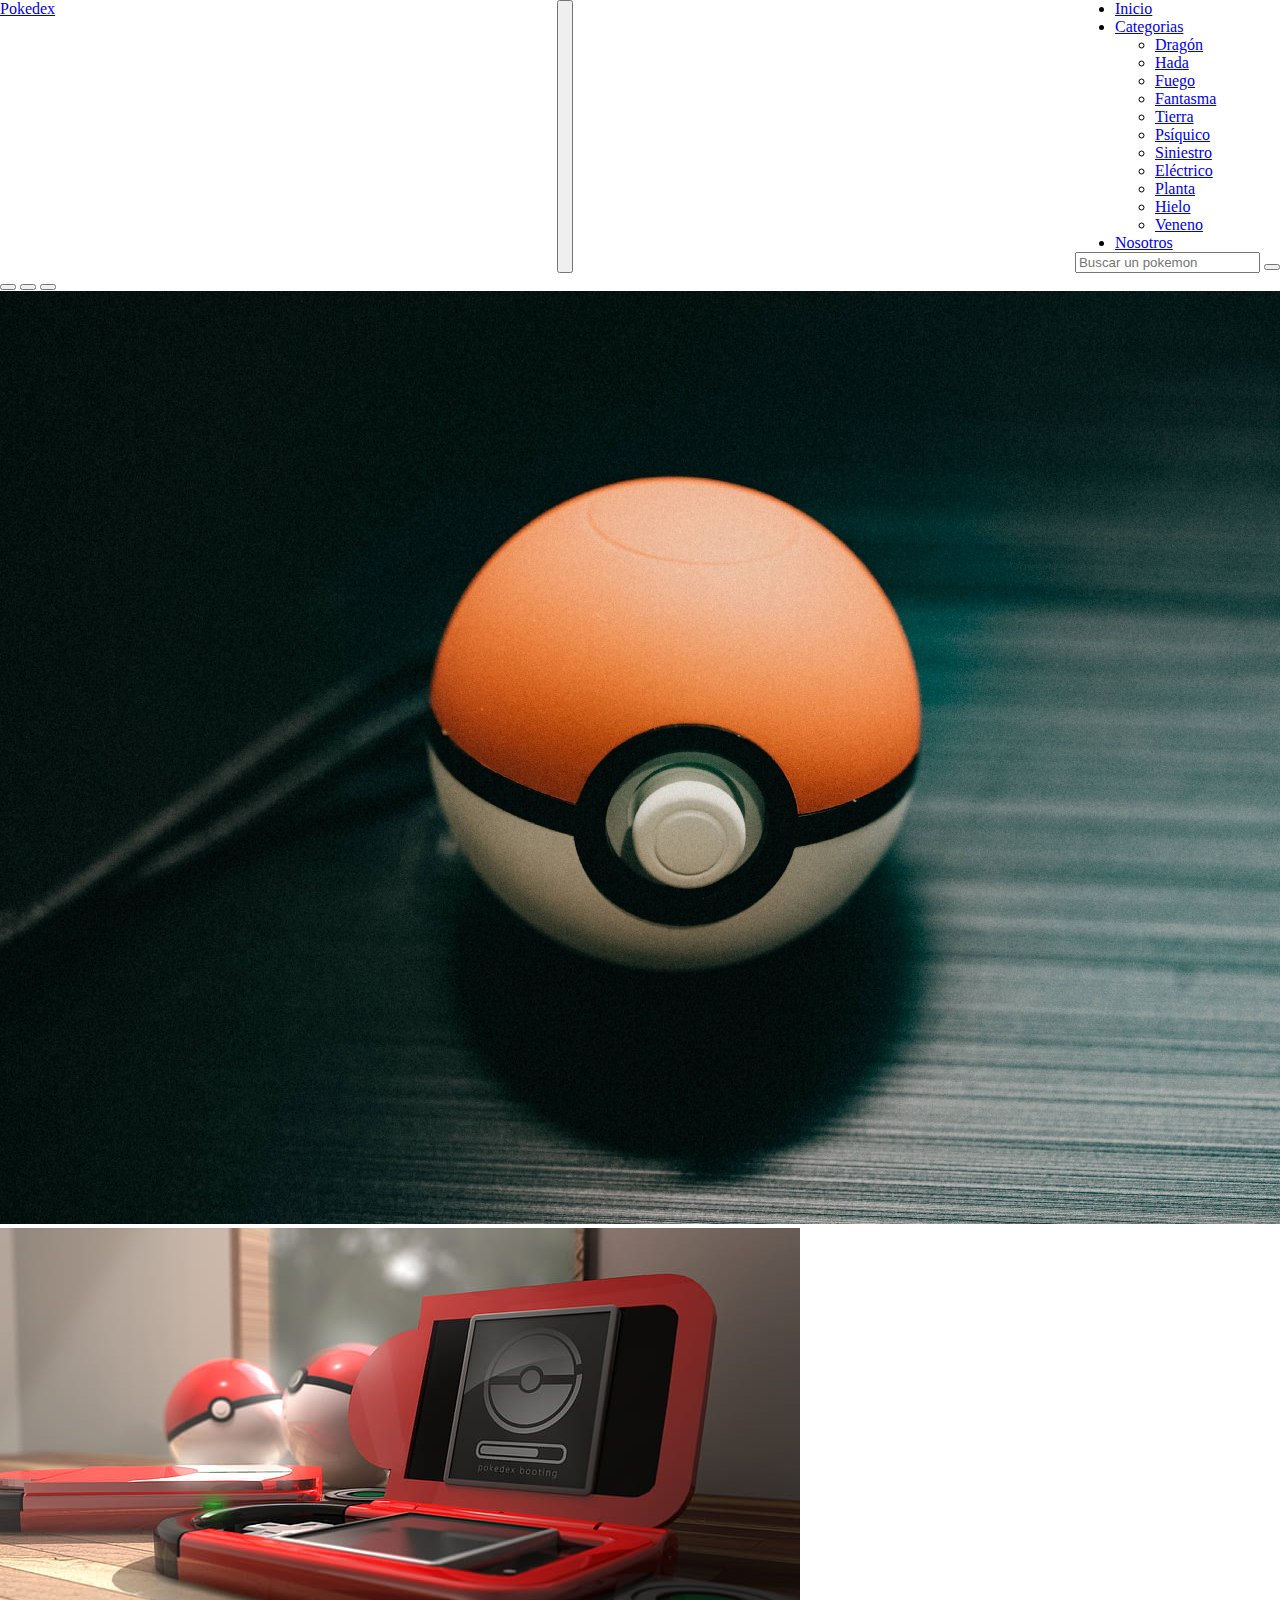
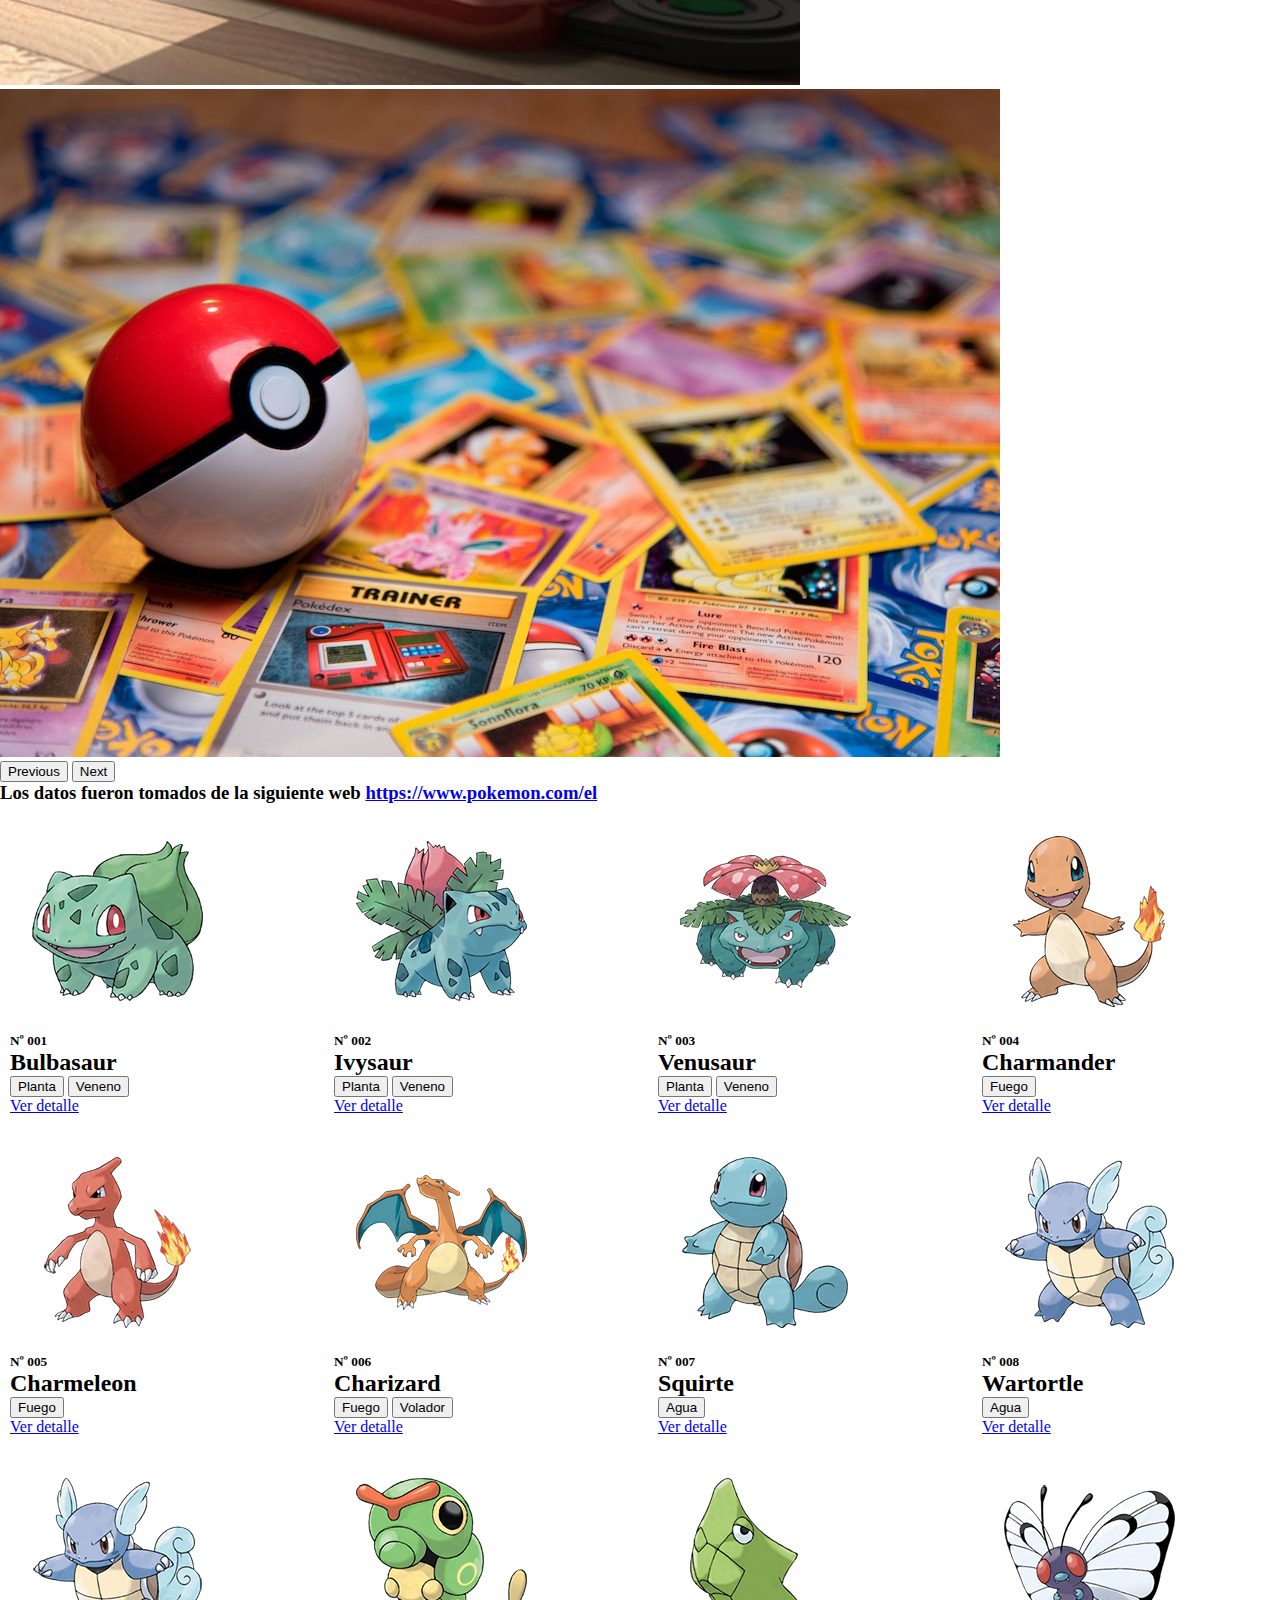
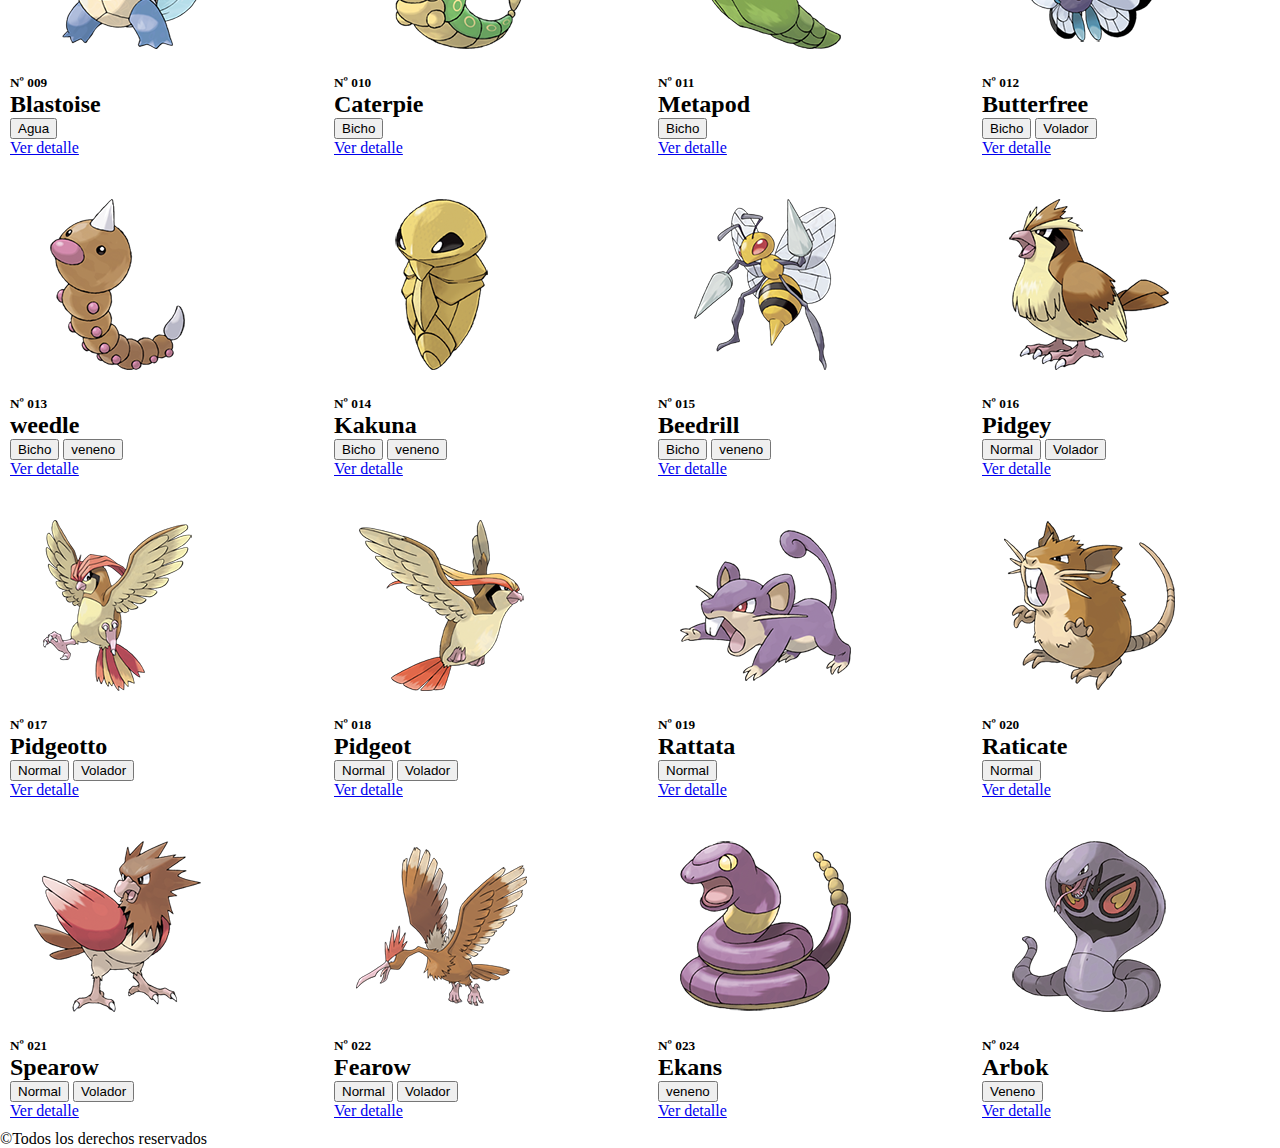
==== commit ef9d35d5: "Actualizacion de pagina principal y detalles de cards" ====
--- a/index.html
+++ b/index.html
@@ -13,9 +13,77 @@
 </head>
 <body>
     <header>
+        <nav class="navbar navbar-expand-lg bg-danger">
+            <div class="container">
+                <a class="navbar-brand text-light" href="#">Pokedex</a>
+                <button class="navbar-toggler" type="button" data-bs-toggle="collapse"
+                    data-bs-target="#navbarSupportedContent" aria-controls="navbarSupportedContent"
+                    aria-expanded="false" aria-label="Toggle navigation">
+                    <span class="navbar-toggler-icon"></span>
+                </button>
+                <div class="collapse navbar-collapse" id="navbarSupportedContent">
+                    <ul class="navbar-nav me-auto mb-2 mb-lg-0">
+                        <li class="nav-item">
+                            <a class="nav-link text-white-50" href="../index.html">Inicio</a>
+                        </li>
+                        <li class="nav-item dropdown">
+                            <a class="nav-link dropdown-toggle text-white-50" href="#" role="button"
+                                data-bs-toggle="dropdown" aria-expanded="false">
+                                Categorias
+                            </a>
+                            <ul class="dropdown-menu">
+                                <li>
+                                    <a class="dropdown-item" href="./error.html">Dragón</a>
+                                </li>
+                                <li>
+                                    <a class="dropdown-item" href="./error.html">Hada</a>
+                                </li>
+                                <li>
+                                    <a class="dropdown-item" href="./error.html">Fuego</a>
+                                </li>
+                                <li>
+                                    <a class="dropdown-item" href="./error.html">Fantasma</a>
+                                </li>
+                                <li>
+                                    <a class="dropdown-item" href="./error.html">Tierra</a>
+                                </li>
+                                <li>
+                                    <a class="dropdown-item" href="./error.html">Psíquico</a>
+                                </li>
+                                <li>
+                                    <a class="dropdown-item" href="./error.html">Siniestro</a>
+                                </li>
+                                <li>
+                                    <a class="dropdown-item" href="./error.html">Eléctrico</a>
+                                </li>
+                                <li>
+                                    <a class="dropdown-item" href="./error.html">Planta</a>
+                                </li>
+                                <li>
+                                    <a class="dropdown-item" href="./error.html">Hielo</a>
+                                </li>
+                                <li>
+                                    <a class="dropdown-item" href="./error.html">Veneno</a>
+                                </li>
+                            </ul>
+                        </li>
+                        <li class="nav-item">
+                            <a class="nav-link text-white-50" href="./nosotros.html">Nosotros</a>
+                        </li>
+                    </ul>
+                    <form class="d-flex" role="search">
+                        <input class="form-control me-2" type="search" placeholder="Buscar un pokemon"
+                            aria-label="Search" />
+                        <button class="btn btn-outline-light" type="submit">
+                            <i class="bi bi-search"></i>
+                        </button>
+                    </form>
+                </div>
+            </div>
+        </nav>
     </header>
     <main >
-        <section class="container">
+        <section class="container" style="max-width: 1450px;">
         <div id="banner-principal" class="carousel slide">
             <div class="carousel-indicators">
               <button type="button" data-bs-target="#banner-principal" data-bs-slide-to="0" class="active" aria-current="true" aria-label="Slide 1"></button>
@@ -43,84 +111,400 @@
             </button>
           </div>
           <h3 class="titulo py-2">Los datos fueron tomados de la siguiente web <a href="https://www.pokemon.com/el">https://www.pokemon.com/el</a></h3>
-          <section class="container-p">
-            <h2 class="text-center ">Bulbasaur Nº001</h2>
-            <section class=" row justify-content-center">
-              <div class=" mb-2 col-12 col-md-6 col-lg-4">
-               <img src="./img/pokemones index/001.png" class="img-fluid" width="900px" alt="pokemon1">
-              </div>
-              <section style="width: 50%; align-content: flex-start;">
-                <p>Lorem ipsum dolor sit amet consectetur, adipisicing elit. Maiores perspiciatis aliquid nesciunt, eligendi aspernatur dolor molestiae, hic quae fugiat, tempore blanditiis laborum omnis cum cupiditate.</p>
-                 <div class="card border-succes text-bg-info mb-3 row b mb-2 col-12 col-md-6 col-lg-4 py-2 "style="width: 100%;">
-                     <div class="card-header bg-transpart border-success">Version</div>
-                       <div class="card-body text-succes">
-                          <section class="box">
-                             <div class="card-body">
-                               <p class="card-text">Altura</p>
-                               <p>0,7 m</p>
-                              </div>
-                             <div class="card-body">
-                                <p class="card-text">Categoria</p>
-                                <p>Semillas</p>
-                              </div>
-                              <div class="card-body">
-                                <p class="card-text">Peso</p>
-                                <p>6,9kg</p>
-                              </div>
-                              <div class="card-body">
-                                <p class="card-text">Habilidad</p>
-                                <p>Espesura</p>
-                              </div>
-                              <div class="card-body">
-                                <svg xmlns="http://www.w3.org/2000/svg" width="16" height="16" fill="currentColor" class="bi bi-gender-female" viewBox="0 0 16 16">
-                                    <path fill-rule="evenodd" d="M8 1a4 4 0 1 0 0 8 4 4 0 0 0 0-8zM3 5a5 5 0 1 1 5.5 4.975V12h2a.5.5 0 0 1 0 1h-2v2.5a.5.5 0 0 1-1 0V13h-2a.5.5 0 0 1 0-1h2V9.975A5 5 0 0 1 3 5z"/>
-                                  </svg>
-                                  <svg xmlns="http://www.w3.org/2000/svg" width="16" height="16" fill="currentColor" class="bi bi-gender-male" viewBox="0 0 16 16">
-                                    <path fill-rule="evenodd" d="M9.5 2a.5.5 0 0 1 0-1h5a.5.5 0 0 1 .5.5v5a.5.5 0 0 1-1 0V2.707L9.871 6.836a5 5 0 1 1-.707-.707L13.293 2H9.5zM6 6a4 4 0 1 0 0 8 4 4 0 0 0 0-8z"/>
-                                  </svg>
-                              </div>
-                            </section>
-                        </div>
-
-                    </div>
-                    <h6 class="display-6">Tipo</h6>
-                    <button type="button" class="boton4">Planta</button>
-                    <button type="button" class=" boton3">Veneno</button>
-                    <hr>
-                    <h6 class="display-6">Tipo</h6>
-                    <button type="button" class="boton1">Fuego</button>
-                    <button type="button" class=" boton2">Psiquico</button>
-                    <button type="button" class="boton5">Volador</button>
-                    <button type="button" class="boton6">Hielo</button>
-                </section>   
-            </section>
-            <section >
-                <h2 class="py-3 text-start">Evoluciones</h2>
-
-             <div  class="evolucion " >
-               <div>
-                <img src="./img/pokemones index/001.png" class=" img-fluid py-2" alt="evolucion1">
-                <h6 class="display-6">Bulbasaur Nº 001</h6>
-                <button type="button" class="boton1">Fuego</button>
-                <button type="button" class=" boton2">Psiquico</button>
-            </div>
-           <div>
-                <img src="./img/pokemones index/002.png" class="img-fluid py-2" alt="evolucion2">
-                <h6 class="display-6">Bulbasaur Nº 002</h6>
-                <button type="button" class="boton1">Fuego</button>
-                <button type="button" class=" boton2">Psiquico</button>
-            </div>
-            <div>
-                <img src="./img/pokemones index/003.png" class="img-fluid py-2" alt="evolucion3">
-                <h6 class="display-6">Bulbasaur Nº 003</h6>
-                <button type="button" class="boton1">Fuego</button>
-                <button type="button" class=" boton2">Psiquico</button>
-            </div>
-            </section>
+         <section class="container">
+          <div class="card" style="width: 18rem;">
+            <img src="./img/pokemones index/001.png" class="card-img-top" alt="...">
+            <div class="card-body">
+              <h5 class="card-title bg-gradient">Nº 001</h5>
+              <h2 class="card-text">Bulbasaur</h2>
+              <div class="py-3">
+              <button type="button" class="btn btn-success"
+               style="--bs-btn-padding-y: .25rem; --bs-btn-padding-x: .5rem; --bs-btn-font-size: .75rem;">
+                 Planta
+              </button>
+              <button type="button" class="btn btn-danger"
+               style="--bs-btn-padding-y: .25rem; --bs-btn-padding-x: .5rem; --bs-btn-font-size: .75rem;">
+                 Veneno
+              </button>
+              </div>
+              <a href="#" class="btn btn-primary">Ver detalle</a>
+            </div>
+          </div>
+          <div class="card" style="width: 18rem;">
+            <img src="./img/pokemones index/002.png" class="card-img-top" alt="...">
+            <div class="card-body">
+              <h5 class="card-title bg-gradient">Nº 002</h5>
+              <h2 class="card-text">Ivysaur</h2>
+              <div class="py-3">
+              <button type="button" class="btn btn-success"
+               style="--bs-btn-padding-y: .25rem; --bs-btn-padding-x: .5rem; --bs-btn-font-size: .75rem;">
+                 Planta
+              </button>
+              <button type="button" class="btn btn-danger"
+               style="--bs-btn-padding-y: .25rem; --bs-btn-padding-x: .5rem; --bs-btn-font-size: .75rem;">
+                 Veneno
+              </button>
+              </div>
+              <a href="#" class="btn btn-primary">Ver detalle</a>
+            </div>
+          </div>
+          <div class="card" style="width: 18rem;">
+            <img src="./img/pokemones index/003.png" class="card-img-top" alt="...">
+            <div class="card-body">
+              <h5 class="card-title bg-gradient">Nº 003</h5>
+              <h2 class="card-text">Venusaur</h2>
+              <div class="py-3">
+              <button type="button" class="btn btn-success"
+               style="--bs-btn-padding-y: .25rem; --bs-btn-padding-x: .5rem; --bs-btn-font-size: .75rem;">
+                 Planta
+              </button>
+              <button type="button" class="btn btn-danger"
+               style="--bs-btn-padding-y: .25rem; --bs-btn-padding-x: .5rem; --bs-btn-font-size: .75rem;">
+                 Veneno
+              </button>
+              </div>
+              <a href="#" class="btn btn-primary">Ver detalle</a>
+            </div>
+          </div>
+          <div class="card" style="width: 18rem;">
+            <img src="./img/pokemones index/004.png" class="card-img-top" alt="...">
+            <div class="card-body">
+              <h5 class="card-title bg-gradient">Nº 004</h5>
+              <h2 class="card-text">Charmander</h2>
+              <div class="py-3">
+              <button type="button" class="btn btn-warning"
+               style="--bs-btn-padding-y: .25rem; --bs-btn-padding-x: .5rem; --bs-btn-font-size: .75rem;">
+                 Fuego
+              </button>
+              </div>
+              <a href="#" class="btn btn-primary">Ver detalle</a>
+            </div>
+          </div>
+           <div class="card" style="width: 18rem;">
+            <img src="./img/pokemones index/005.png" class="card-img-top" alt="...">
+            <div class="card-body">
+              <h5 class="card-title bg-gradient">Nº 005</h5>
+              <h2 class="card-text">Charmeleon</h2>
+              <div class="py-3">
+              <button type="button" class="btn btn-warning"
+               style="--bs-btn-padding-y: .25rem; --bs-btn-padding-x: .5rem; --bs-btn-font-size: .75rem;">
+                Fuego
+              </button>
+              </div>
+              <a href="#" class="btn btn-primary">Ver detalle</a>
+            </div>
+          </div>
+          <div class="card" style="width: 18rem;">
+            <img src="./img/pokemones index/006.png" class="card-img-top" alt="...">
+            <div class="card-body">
+              <h5 class="card-title bg-gradient">Nº 006</h5>
+              <h2 class="card-text">Charizard</h2>
+              <div class="py-3">
+              <button type="button" class="btn btn-warning"
+               style="--bs-btn-padding-y: .25rem; --bs-btn-padding-x: .5rem; --bs-btn-font-size: .75rem;">
+                 Fuego
+              </button>
+              <button type="button" class="btn btn-secondary"
+               style="--bs-btn-padding-y: .25rem; --bs-btn-padding-x: .5rem; --bs-btn-font-size: .75rem;">
+                 Volador
+              </button>
+              </div>
+              <a href="#" class="btn btn-primary">Ver detalle</a>
+            </div>
+          </div>
+           <div class="card" style="width: 18rem;">
+            <img src="./img/pokemones index/007.png" class="card-img-top" alt="...">
+            <div class="card-body">
+              <h5 class="card-title bg-gradient">Nº 007</h5>
+              <h2 class="card-text">Squirte</h2>
+              <div class="py-3">
+              <button type="button" class="btn btn-primary"
+               style="--bs-btn-padding-y: .25rem; --bs-btn-padding-x: .5rem; --bs-btn-font-size: .75rem;">
+                 Agua
+              </button>
+              </div>
+              <a href="#" class="btn btn-primary">Ver detalle</a>
+            </div>
+          </div>
+          <div class="card" style="width: 18rem;">
+            <img src="./img/pokemones index/008.png" class="card-img-top" alt="...">
+            <div class="card-body">
+              <h5 class="card-title bg-gradient">Nº 008</h5>
+              <h2 class="card-text">Wartortle</h2>
+              <div class="py-3">
+              <button type="button" class="btn btn-primary"
+               style="--bs-btn-padding-y: .25rem; --bs-btn-padding-x: .5rem; --bs-btn-font-size: .75rem;">
+                 Agua
+              </button>
+              </div>
+              <a href="#" class="btn btn-primary">Ver detalle</a>
+            </div>
+          </div>
+          <div class="card" style="width: 18rem;">
+            <img src="./img/pokemones index/008.png" class="card-img-top" alt="...">
+            <div class="card-body">
+              <h5 class="card-title bg-gradient">Nº 009</h5>
+              <h2 class="card-text">Blastoise</h2>
+              <div class="py-3">
+              <button type="button" class="btn btn-primary"
+               style="--bs-btn-padding-y: .25rem; --bs-btn-padding-x: .5rem; --bs-btn-font-size: .75rem;">
+                 Agua
+              </button>
+              </div>
+              <a href="#" class="btn btn-primary">Ver detalle</a>
+            </div>
+          </div>
+          <div class="card" style="width: 18rem;">
+            <img src="./img/pokemones index/010.png" class="card-img-top" alt="...">
+            <div class="card-body">
+              <h5 class="card-title bg-gradient">Nº 010</h5>
+              <h2 class="card-text">Caterpie</h2>
+              <div class="py-3">
+              <button type="button" class="btn btn-success"
+               style="--bs-btn-padding-y: .25rem; --bs-btn-padding-x: .5rem; --bs-btn-font-size: .75rem;">
+                 Bicho
+              </button>
+              </div>
+              <a href="#" class="btn btn-primary">Ver detalle</a>
+            </div>
+          </div>
+          <div class="card" style="width: 18rem;">
+            <img src="./img/pokemones index/011.png" class="card-img-top" alt="...">
+            <div class="card-body">
+              <h5 class="card-title bg-gradient">Nº 011</h5>
+              <h2 class="card-text">Metapod</h2>
+              <div class="py-3">
+              <button type="button" class="btn btn-success"
+               style="--bs-btn-padding-y: .25rem; --bs-btn-padding-x: .5rem; --bs-btn-font-size: .75rem;">
+                 Bicho
+              </button>
+              </div>
+              <a href="#" class="btn btn-primary">Ver detalle</a>
+            </div>
+          </div>
+          <div class="card" style="width: 18rem;">
+            <img src="./img/pokemones index/012.png" class="card-img-top" alt="...">
+            <div class="card-body">
+              <h5 class="card-title bg-gradient">Nº 012</h5>
+              <h2 class="card-text">Butterfree</h2>
+              <div class="py-3">
+              <button type="button" class="btn btn-success"
+               style="--bs-btn-padding-y: .25rem; --bs-btn-padding-x: .5rem; --bs-btn-font-size: .75rem;">
+                 Bicho
+              </button>
+              <button type="button" class="btn btn-secondary"
+               style="--bs-btn-padding-y: .25rem; --bs-btn-padding-x: .5rem; --bs-btn-font-size: .75rem;">
+                 Volador
+              </button>
+              </div>
+              <a href="#" class="btn btn-primary">Ver detalle</a>
+            </div>
+          </div>
+          <div class="card" style="width: 18rem;">
+            <img src="./img/pokemones index/013.png" class="card-img-top" alt="...">
+            <div class="card-body">
+              <h5 class="card-title bg-gradient">Nº 013</h5>
+              <h2 class="card-text">weedle</h2>
+              <div class="py-3">
+              <button type="button" class="btn btn-success"
+               style="--bs-btn-padding-y: .25rem; --bs-btn-padding-x: .5rem; --bs-btn-font-size: .75rem;">
+                 Bicho
+              </button>
+              <button type="button" class="btn btn-dark"
+              style="--bs-btn-padding-y: .25rem; --bs-btn-padding-x: .5rem; --bs-btn-font-size: .75rem;">
+                veneno
+             </button>
+              </div>
+              <a href="#" class="btn btn-primary">Ver detalle</a>
+            </div>
+          </div>
+          <div class="card" style="width: 18rem;">
+            <img src="./img/pokemones index/014.png" class="card-img-top" alt="...">
+            <div class="card-body">
+              <h5 class="card-title bg-gradient">Nº 014</h5>
+              <h2 class="card-text">Kakuna</h2>
+              <div class="py-3">
+              <button type="button" class="btn btn-success"
+               style="--bs-btn-padding-y: .25rem; --bs-btn-padding-x: .5rem; --bs-btn-font-size: .75rem;">
+                 Bicho
+              </button>
+              <button type="button" class="btn btn-dark"
+              style="--bs-btn-padding-y: .25rem; --bs-btn-padding-x: .5rem; --bs-btn-font-size: .75rem;">
+                veneno
+             </button>
+              </div>
+              <a href="#" class="btn btn-primary">Ver detalle</a>
+            </div>
+          </div>
+          <div class="card" style="width: 18rem;">
+            <img src="./img/pokemones index/015.png" class="card-img-top" alt="...">
+            <div class="card-body">
+              <h5 class="card-title bg-gradient">Nº 015</h5>
+              <h2
+               class="card-text">Beedrill</h2>
+              <div class="py-3">
+              <button type="button" class="btn btn-success"
+               style="--bs-btn-padding-y: .25rem; --bs-btn-padding-x: .5rem; --bs-btn-font-size: .75rem;">
+                 Bicho
+              </button>
+              <button type="button" class="btn btn-dark"
+              style="--bs-btn-padding-y: .25rem; --bs-btn-padding-x: .5rem; --bs-btn-font-size: .75rem;">
+                veneno
+             </button>
+              </div>
+              <a href="#" class="btn btn-primary">Ver detalle</a>
+            </div>
+          </div>
+          <div class="card" style="width: 18rem;">
+            <img src="./img/pokemones index/016.png" class="card-img-top" alt="...">
+            <div class="card-body">
+              <h5 class="card-title bg-gradient">Nº 016</h5>
+              <h2 class="card-text">Pidgey</h2>
+              <div class="py-3">
+              <button type="button" class="btn btn-secondary"
+               style="--bs-btn-padding-y: .25rem; --bs-btn-padding-x: .5rem; --bs-btn-font-size: .75rem;">
+                 Normal
+              </button>
+              <button type="button" class="btn btn-dark"
+              style="--bs-btn-padding-y: .25rem; --bs-btn-padding-x: .5rem; --bs-btn-font-size: .75rem;">
+                Volador
+             </button>
+              </div>
+              <a href="#" class="btn btn-primary">Ver detalle</a>
+            </div>
+          </div>
+          <div class="card" style="width: 18rem;">
+            <img src="./img/pokemones index/017.png" class="card-img-top" alt="...">
+            <div class="card-body">
+              <h5 class="card-title bg-gradient">Nº 017</h5>
+              <h2 class="card-text">Pidgeotto</h2>
+              <div class="py-3">
+              <button type="button" class="btn btn-secondary"
+               style="--bs-btn-padding-y: .25rem; --bs-btn-padding-x: .5rem; --bs-btn-font-size: .75rem;">
+                 Normal
+              </button>
+              <button type="button" class="btn btn-dark"
+              style="--bs-btn-padding-y: .25rem; --bs-btn-padding-x: .5rem; --bs-btn-font-size: .75rem;">
+                Volador
+             </button>
+              </div>
+              <a href="#" class="btn btn-primary">Ver detalle</a>
+            </div>
+          </div>
+          <div class="card" style="width: 18rem;">
+            <img src="./img/pokemones index/018.png" class="card-img-top" alt="...">
+            <div class="card-body">
+              <h5 class="card-title bg-gradient">Nº 018</h5>
+              <h2 class="card-text">Pidgeot</h2>
+              <div class="py-3">
+              <button type="button" class="btn btn-secondary"
+               style="--bs-btn-padding-y: .25rem; --bs-btn-padding-x: .5rem; --bs-btn-font-size: .75rem;">
+                 Normal
+              </button>
+              <button type="button" class="btn btn-dark"
+              style="--bs-btn-padding-y: .25rem; --bs-btn-padding-x: .5rem; --bs-btn-font-size: .75rem;">
+                Volador
+             </button>
+              </div>
+              <a href="#" class="btn btn-primary">Ver detalle</a>
+            </div>
+          </div>
+          <div class="card" style="width: 18rem;">
+            <img src="./img/pokemones index/019.png" class="card-img-top" alt="...">
+            <div class="card-body">
+              <h5 class="card-title bg-gradient">Nº 019</h5>
+              <h2 class="card-text">Rattata</h2>
+              <div class="py-3">
+              <button type="button" class="btn btn-secondary"
+               style="--bs-btn-padding-y: .25rem; --bs-btn-padding-x: .5rem; --bs-btn-font-size: .75rem;">
+                 Normal
+              </button>
+              </div>
+              <a href="#" class="btn btn-primary">Ver detalle</a>
+            </div>
+          </div>
+          <div class="card" style="width: 18rem;">
+            <img src="./img/pokemones index/020.png" class="card-img-top" alt="...">
+            <div class="card-body">
+              <h5 class="card-title bg-gradient">Nº 020</h5>
+              <h2 class="card-text">Raticate</h2>
+              <div class="py-3">
+              <button type="button" class="btn btn-secondary"
+               style="--bs-btn-padding-y: .25rem; --bs-btn-padding-x: .5rem; --bs-btn-font-size: .75rem;">
+                 Normal
+              </button>
+              </div>
+              <a href="#" class="btn btn-primary">Ver detalle</a>
+            </div>
+          </div>
+          <div class="card" style="width: 18rem;">
+            <img src="./img/pokemones index/021.png" class="card-img-top" alt="...">
+            <div class="card-body">
+              <h5 class="card-title bg-gradient">Nº 021</h5>
+              <h2 class="card-text">Spearow</h2>
+              <div class="py-3">
+              <button type="button" class="btn btn-secondary"
+               style="--bs-btn-padding-y: .25rem; --bs-btn-padding-x: .5rem; --bs-btn-font-size: .75rem;">
+                 Normal
+              </button>
+              <button type="button" class="btn btn-warning"
+               style="--bs-btn-padding-y: .25rem; --bs-btn-padding-x: .5rem; --bs-btn-font-size: .75rem;">
+                 Volador
+              </button>
+              </div>
+              <a href="#" class="btn btn-primary">Ver detalle</a>
+            </div>
+          </div>
+          <div class="card" style="width: 18rem;">
+            <img src="./img/pokemones index/022.png" class="card-img-top" alt="...">
+            <div class="card-body">
+              <h5 class="card-title bg-gradient">Nº 022</h5>
+              <h2 class="card-text">Fearow</h2>
+              <div class="py-3">
+              <button type="button" class="btn btn-secondary"
+               style="--bs-btn-padding-y: .25rem; --bs-btn-padding-x: .5rem; --bs-btn-font-size: .75rem;">
+                 Normal
+              </button>
+              <button type="button" class="btn btn-warning"
+               style="--bs-btn-padding-y: .25rem; --bs-btn-padding-x: .5rem; --bs-btn-font-size: .75rem;">
+                 Volador
+              </button>
+              </div>
+              <a href="#" class="btn btn-primary">Ver detalle</a>
+            </div>
+          </div>
+          <div class="card" style="width: 18rem;">
+            <img src="./img/pokemones index/023.png" class="card-img-top" alt="...">
+            <div class="card-body">
+              <h5 class="card-title bg-gradient">Nº 023</h5>
+              <h2 class="card-text">Ekans</h2>
+              <div class="py-3">
+              <button type="button" class="btn btn-info"
+               style="--bs-btn-padding-y: .25rem; --bs-btn-padding-x: .5rem; --bs-btn-font-size: .75rem;">
+                 veneno
+              </button>
+              </div>
+              <a href="#" class="btn btn-primary">Ver detalle</a>
+            </div>
+          </div>
+          <div class="card" style="width: 18rem;">
+            <img src="./img/pokemones index/024.png" class="card-img-top" alt="...">
+            <div class="card-body">
+              <h5 class="card-title bg-gradient">Nº 024</h5>
+              <h2 class="card-text">Arbok</h2>
+              <div class="py-3">
+              <button type="button" class="btn btn-warning"
+               style="--bs-btn-padding-y: .25rem; --bs-btn-padding-x: .5rem; --bs-btn-font-size: .75rem;">
+                 Veneno
+              </button>
+              </div>
+              <a href="#" class="btn btn-primary">Ver detalle</a>
+            </div>
+          </div>
         </section>
-       
     </main>   
-    <footer></footer>
+    <footer class="bg-dark text-light text-center py-4">
+        <p>&copy;Todos los derechos reservados</p></footer>
     <script src="https://cdn.jsdelivr.net/npm/bootstrap@5.3.0-alpha1/dist/js/bootstrap.bundle.min.js" integrity="sha384-w76AqPfDkMBDXo30jS1Sgez6pr3x5MlQ1ZAGC+nuZB+EYdgRZgiwxhTBTkF7CXvN" crossorigin="anonymous"></script>
 </body>
 </html>--- a/css/style.css
+++ b/css/style.css
@@ -7,76 +7,18 @@
     padding: 0git;
 }
 .container{
-    width: 100%;
-    margin: 0px;
-    padding: 0px;
+  display: flex;
+  flex-direction: row;
+  flex-wrap: wrap;
+  justify-content: space-between;
+
 }
 
-.titulo{
-  font-size: 1rem;
-}
-.slide{
-    margin-top: 10px;
+.card{
+  margin:10px;
 }
 
-.slide img{
- height: 65vh;
-}
- .container-p{
-padding: 3px 10px;
-  border: PowderBlue 5px solid;
-  border-radius: 20px;
-}
-
- .box{
-  display: flex;
-  flex-wrap: wrap;
-  flex-direction: row;
-  width: 100%;
- }
-
-.card-body{
-  width: 200px;
-}
-
-.caracteristicas{
-  font-size:10px;
-}
-
-.boton1{
-  width: 100px;
- background-color:orange;
- border-radius: 20px;
-}
-.boton2{
-  width: 100px;
-  background: rgb(188, 93, 201);
-  border-radius: 20px;
-}
-.boton3{
-  width: 100px;
-  background-color: rgb(204, 22, 158);
-  border-radius: 20px;
-}
-.boton4{
-  width: 100px;
-  background: rgb(52, 215, 52);
-  border-radius: 20px;
-}
-.boton5{
-  width: 100px;
-  background: rgb(32, 139, 205);
-  border-radius: 20px;
-}
-.boton6{
-  width: 100px;
-  background: rgb(159, 215, 17);
-  border-radius: 20px;
-}
-
-.evolucion{
-  display: flex;
-  justify-content: space-between;
-  border-radius: 10px;
-  background: rgb(224, 222, 222);
+.button1{
+background-color: greenyellow;
+border-radius: 15px;
 }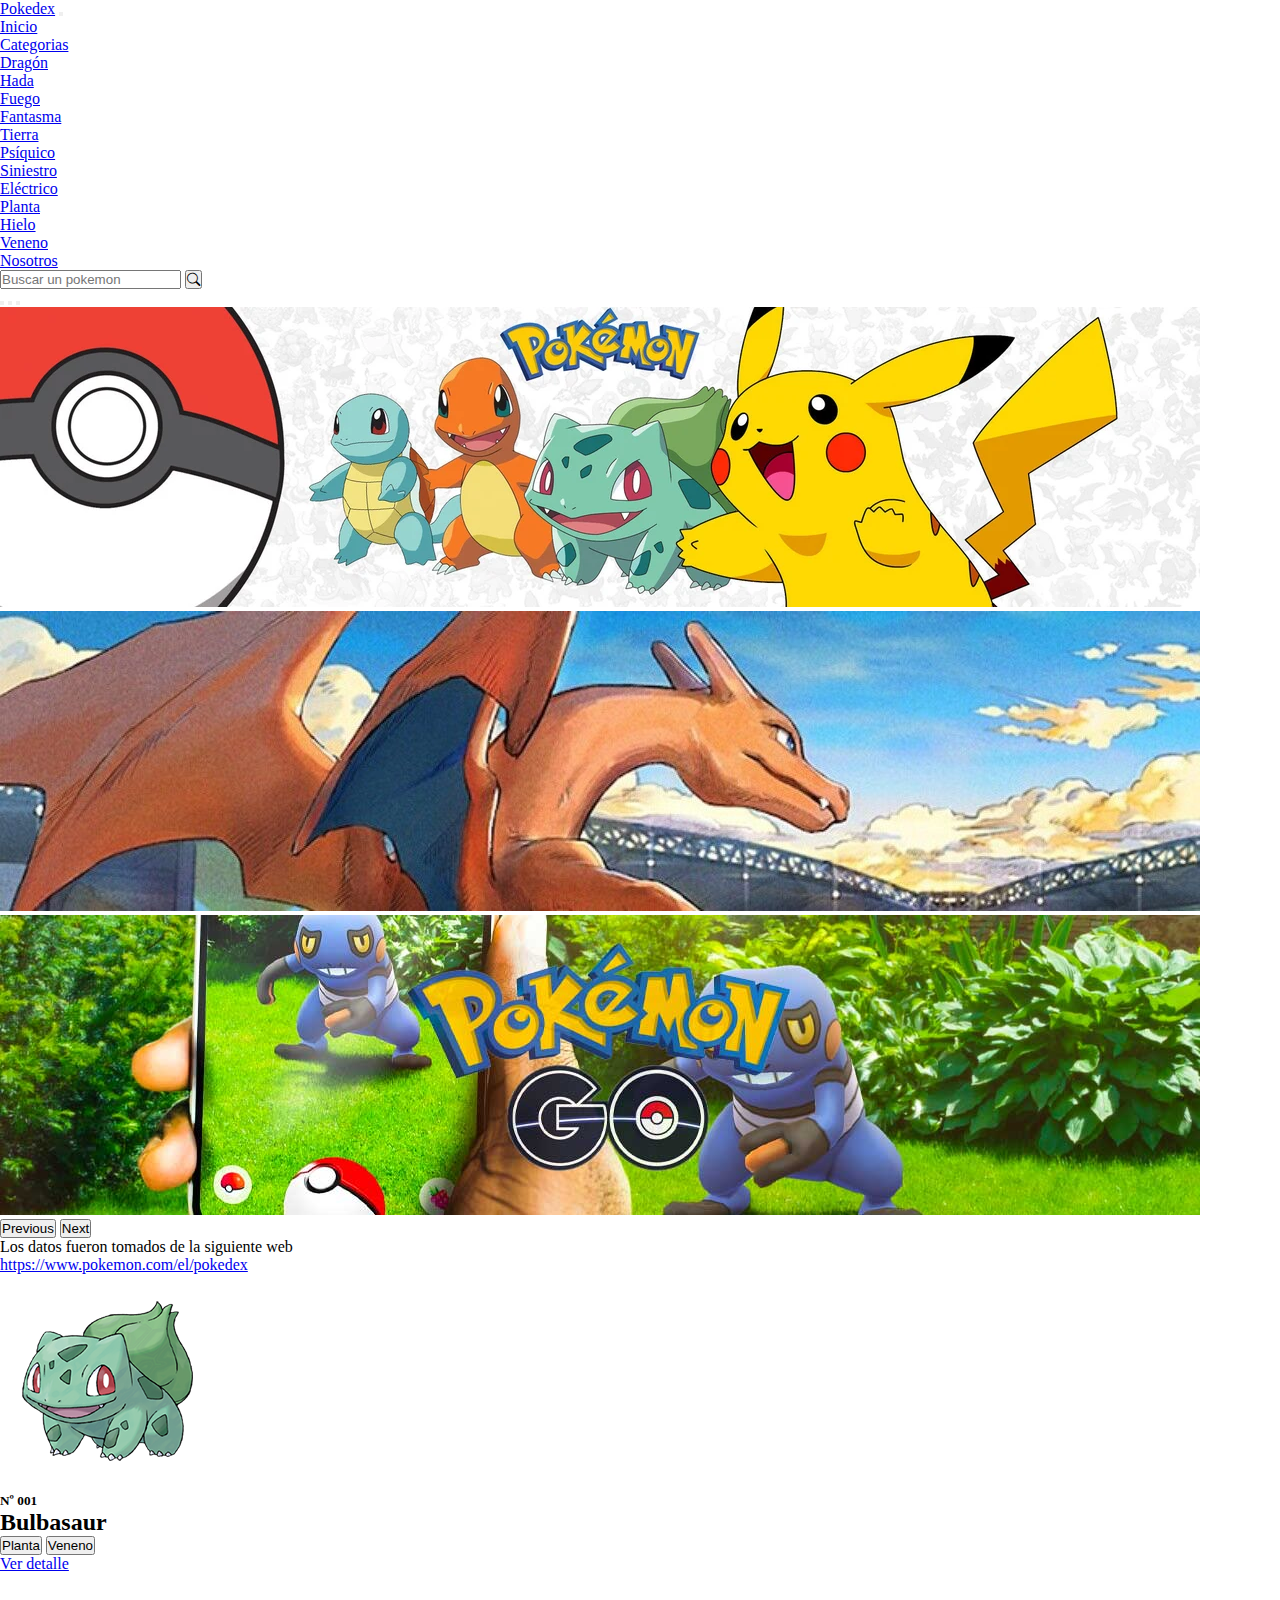
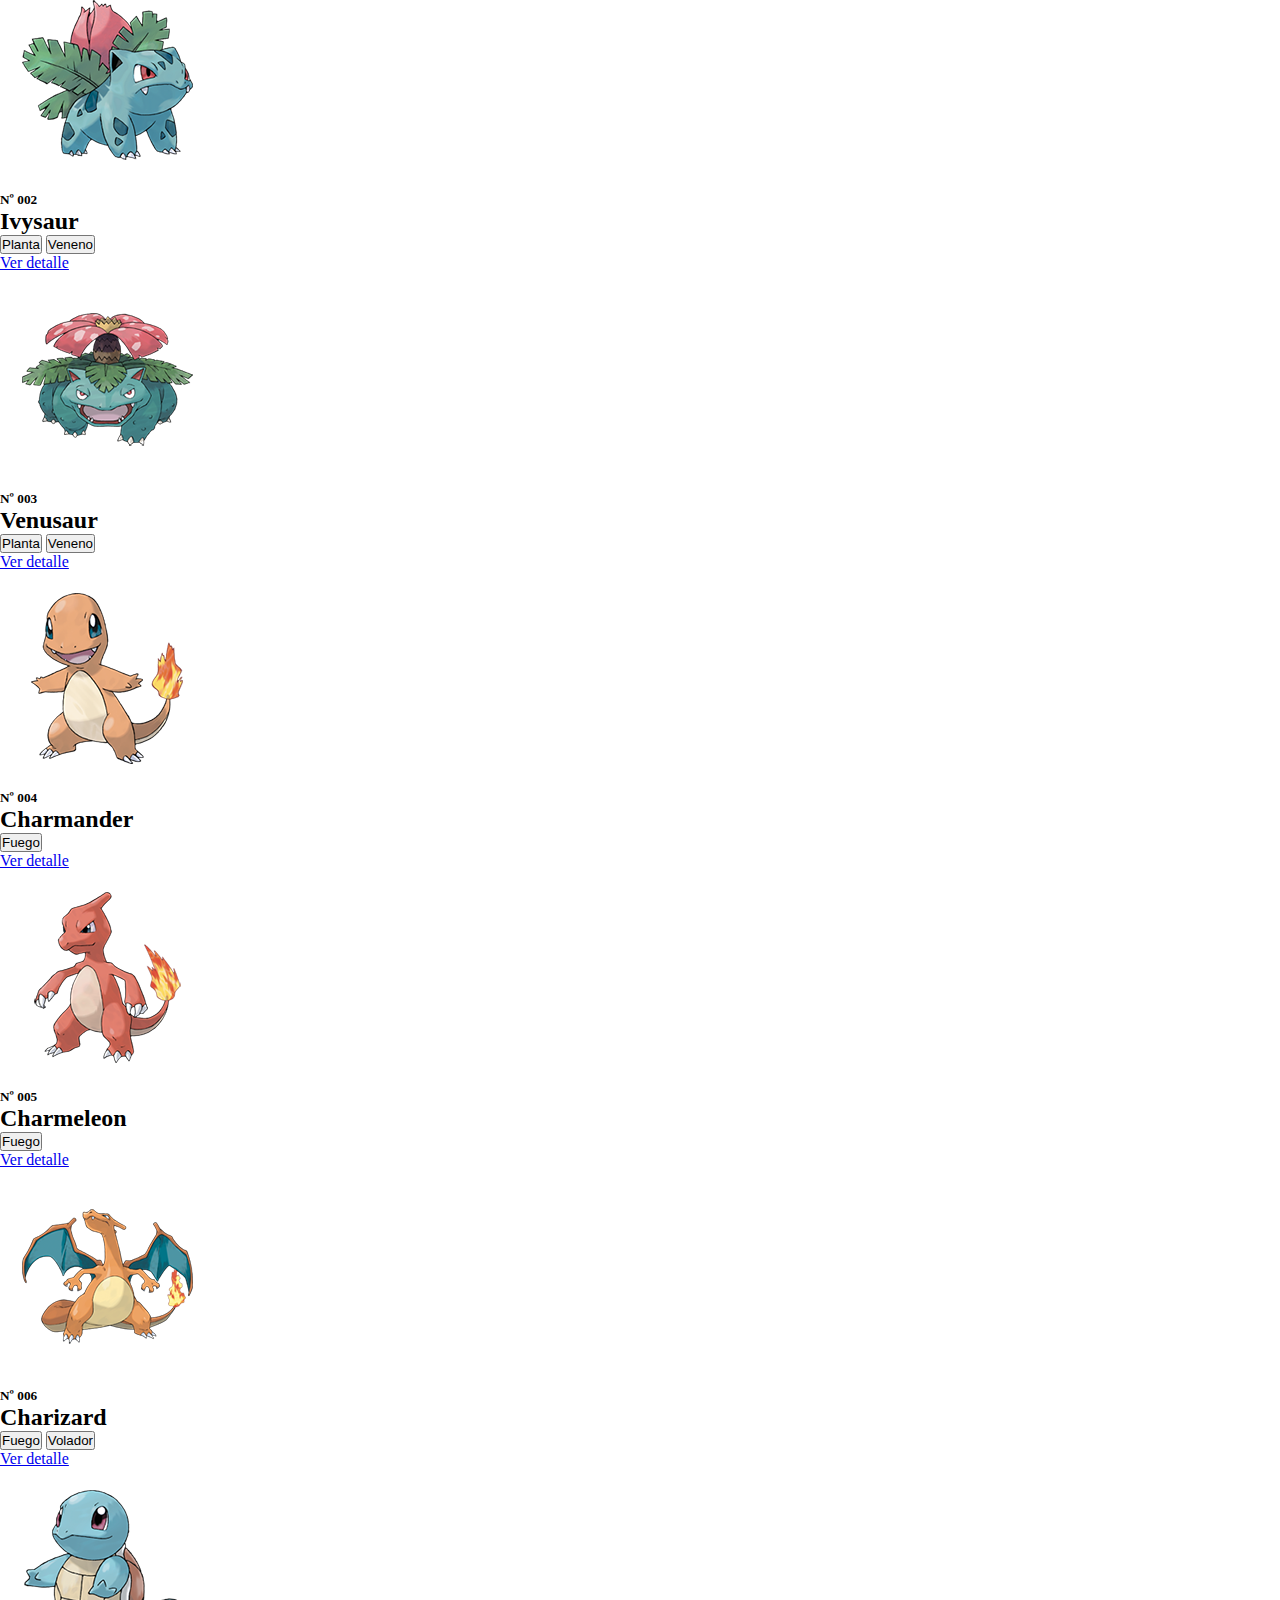
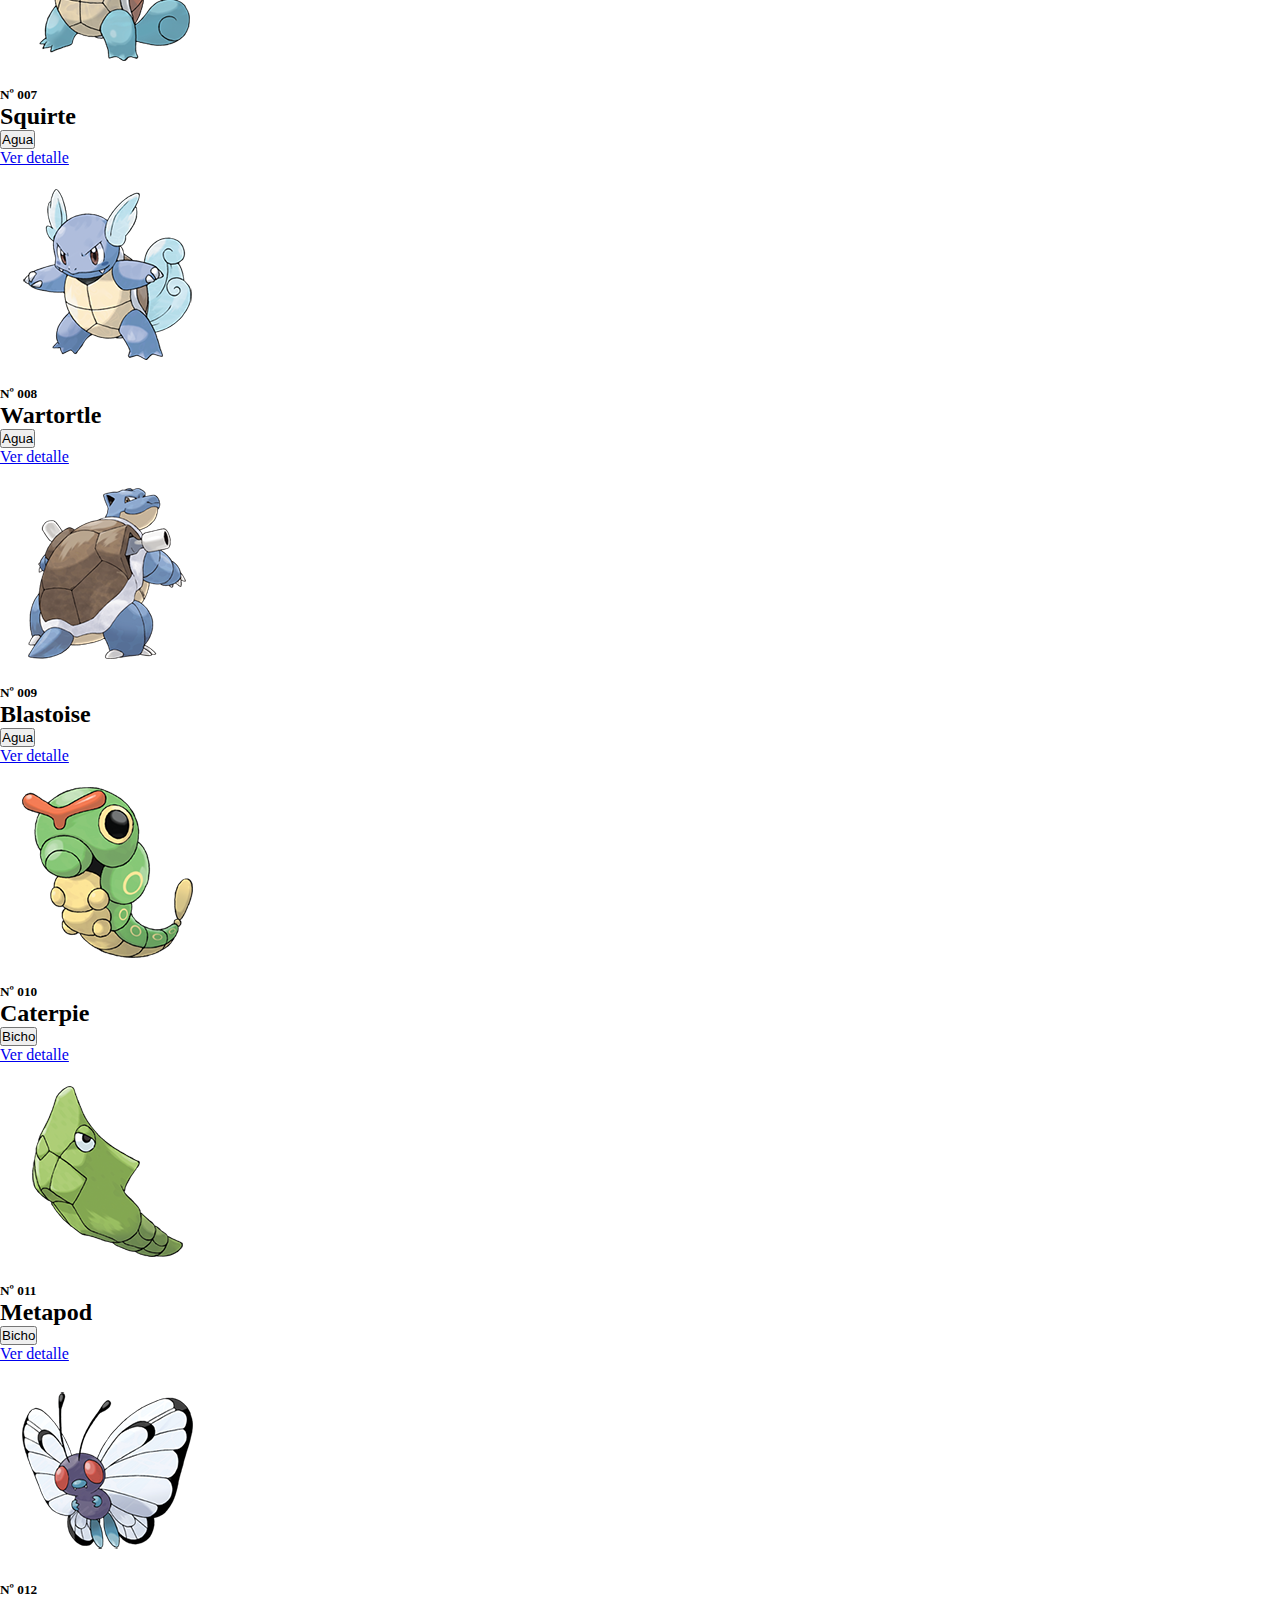
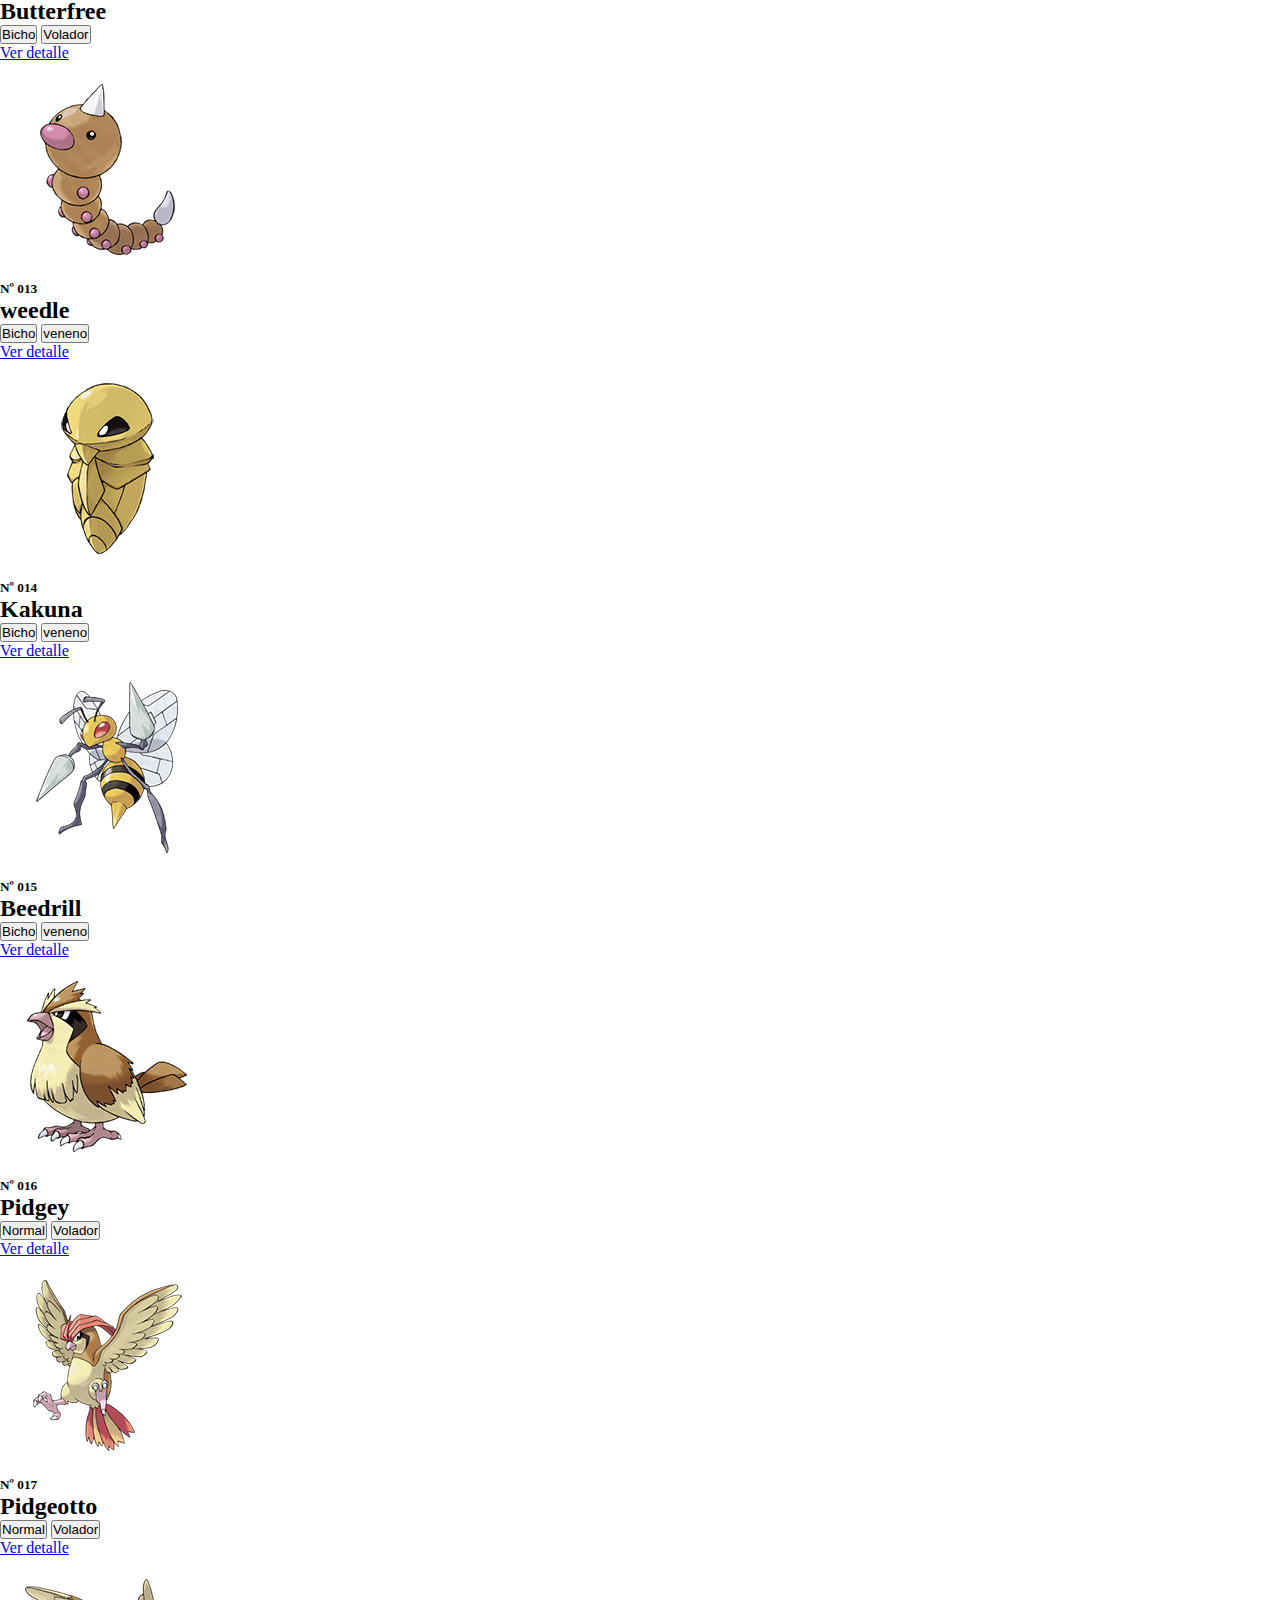
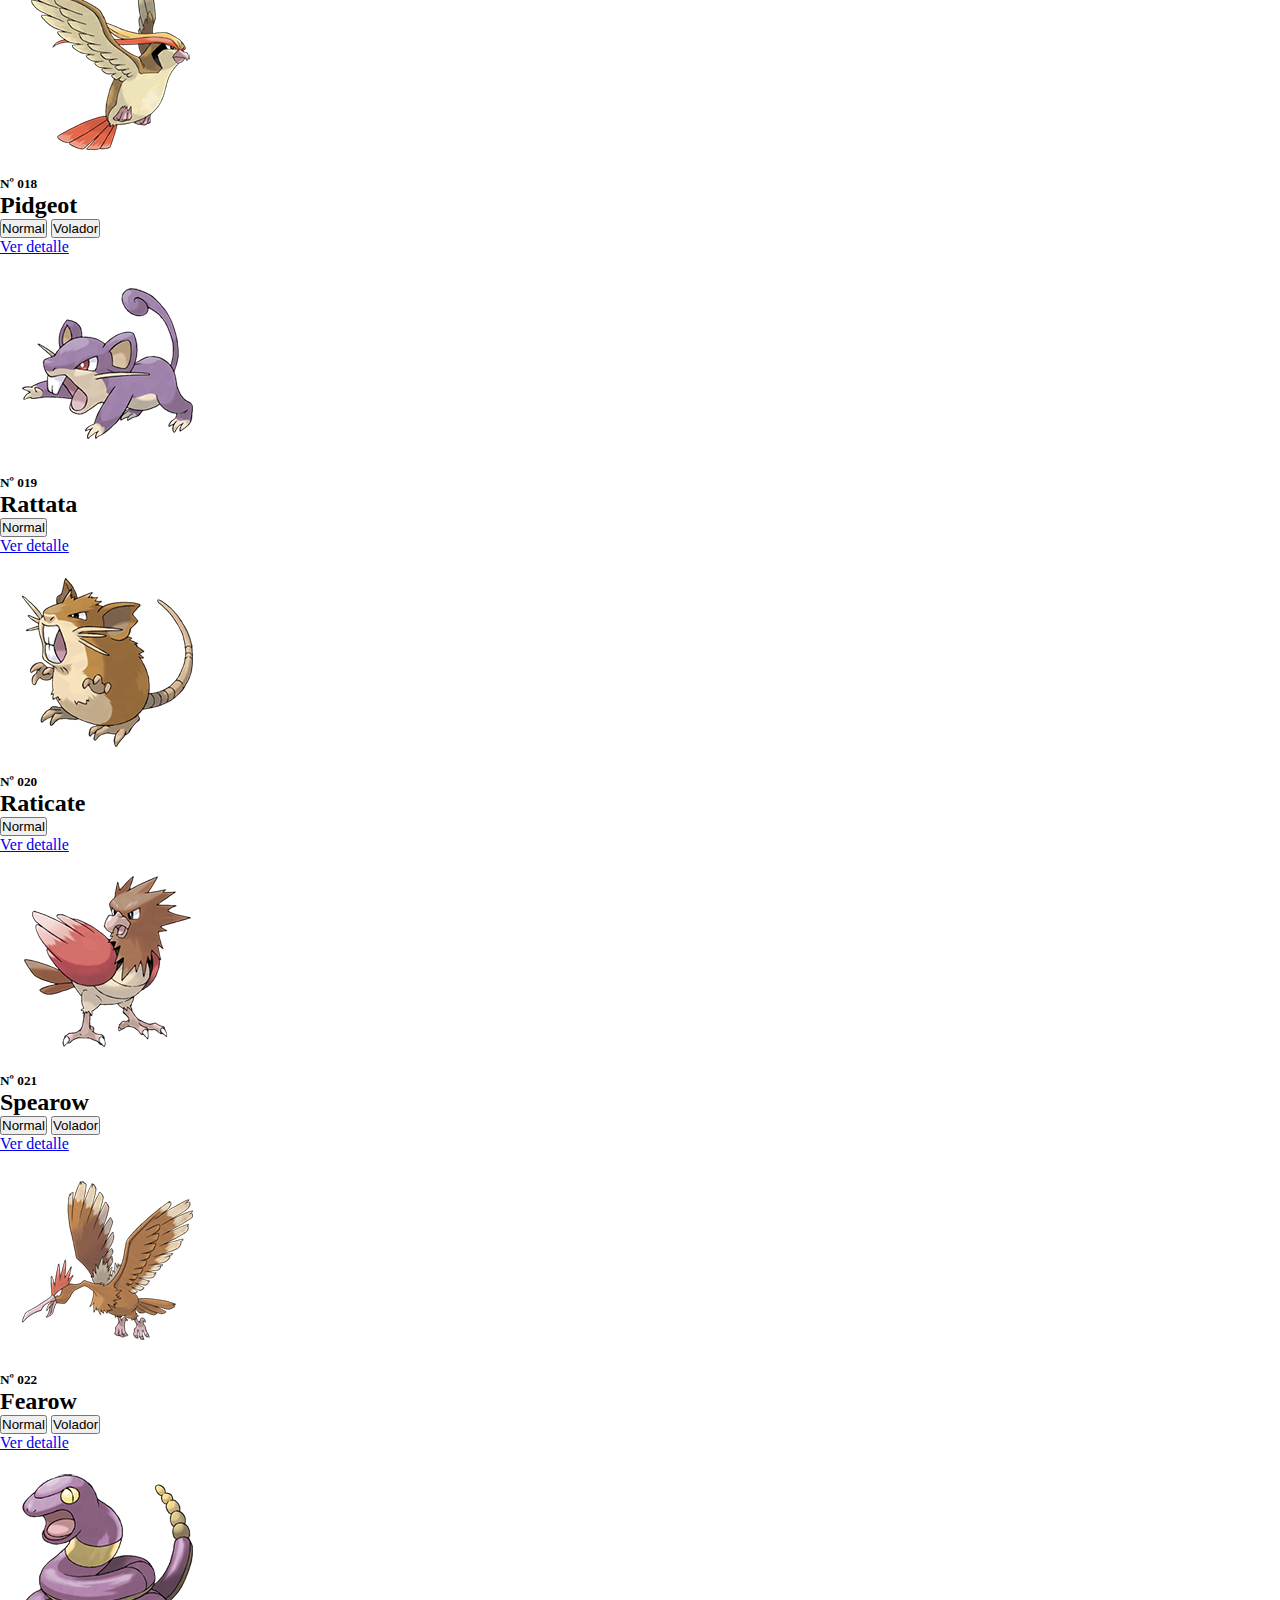
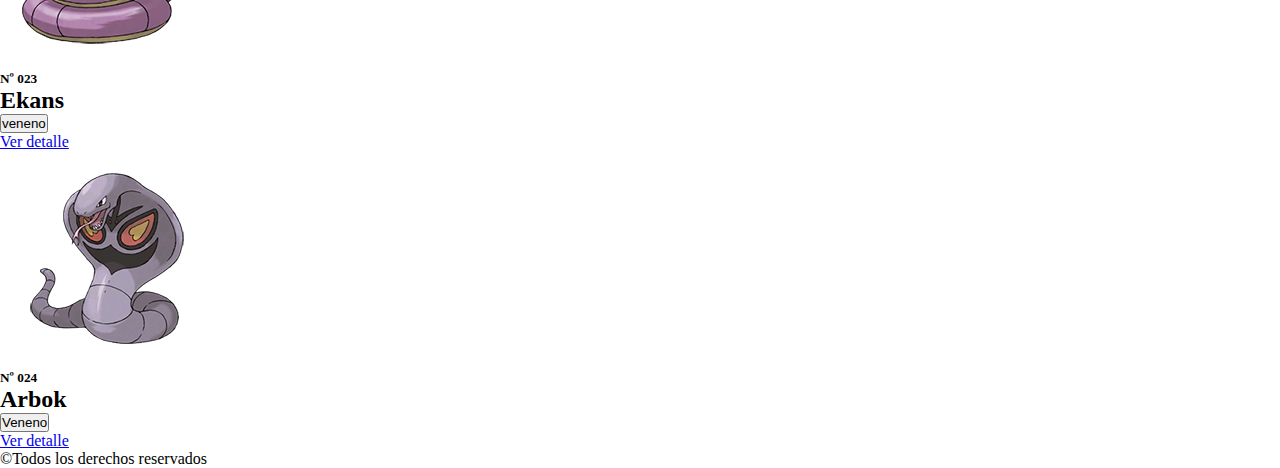
==== commit 7a9038b6: "ultimos detalles" ====
--- a/index.html
+++ b/index.html
@@ -1,510 +1,528 @@
 <!DOCTYPE html>
 <html lang="es">
+
 <head>
-    <meta charset="UTF-8">
-    <meta http-equiv="X-UA-Compatible" content="IE=edge">
-    <meta name="viewport" content="width=device-width, initial-scale=1.0">
-    <meta name="description" content="Pagina de pokemones">
-    <meta name="keywords" content="pokemon, pikachu, charizard">
-    <meta name="author" content="Grupo Chariz">
-    <link rel="stylesheet" href="./css/style.css">
-    <link href="https://cdn.jsdelivr.net/npm/bootstrap@5.3.0-alpha1/dist/css/bootstrap.min.css" rel="stylesheet" integrity="sha384-GLhlTQ8iRABdZLl6O3oVMWSktQOp6b7In1Zl3/Jr59b6EGGoI1aFkw7cmDA6j6gD" crossorigin="anonymous">
-    <title>Pokedex</title>
+  <meta charset="UTF-8">
+  <meta http-equiv="X-UA-Compatible" content="IE=edge">
+  <meta name="viewport" content="width=device-width, initial-scale=1.0">
+  <meta name="description" content="Pagina de pokemones">
+  <meta name="keywords" content="pokemon, pikachu, charizard">
+  <meta name="author" content="Grupo Chariz">
+  <link rel="stylesheet" href="./css/style.css">
+  <link href="https://cdn.jsdelivr.net/npm/bootstrap@5.3.0-alpha1/dist/css/bootstrap.min.css" rel="stylesheet"
+    integrity="sha384-GLhlTQ8iRABdZLl6O3oVMWSktQOp6b7In1Zl3/Jr59b6EGGoI1aFkw7cmDA6j6gD" crossorigin="anonymous">
+  <link rel="stylesheet" href="https://cdn.jsdelivr.net/npm/bootstrap-icons@1.10.3/font/bootstrap-icons.css">
+  <title>Pokedex</title>
 </head>
+
 <body>
-    <header>
-        <nav class="navbar navbar-expand-lg bg-danger">
-            <div class="container">
-                <a class="navbar-brand text-light" href="#">Pokedex</a>
-                <button class="navbar-toggler" type="button" data-bs-toggle="collapse"
-                    data-bs-target="#navbarSupportedContent" aria-controls="navbarSupportedContent"
-                    aria-expanded="false" aria-label="Toggle navigation">
-                    <span class="navbar-toggler-icon"></span>
-                </button>
-                <div class="collapse navbar-collapse" id="navbarSupportedContent">
-                    <ul class="navbar-nav me-auto mb-2 mb-lg-0">
-                        <li class="nav-item">
-                            <a class="nav-link text-white-50" href="../index.html">Inicio</a>
-                        </li>
-                        <li class="nav-item dropdown">
-                            <a class="nav-link dropdown-toggle text-white-50" href="#" role="button"
-                                data-bs-toggle="dropdown" aria-expanded="false">
-                                Categorias
-                            </a>
-                            <ul class="dropdown-menu">
-                                <li>
-                                    <a class="dropdown-item" href="./error.html">Dragón</a>
-                                </li>
-                                <li>
-                                    <a class="dropdown-item" href="./error.html">Hada</a>
-                                </li>
-                                <li>
-                                    <a class="dropdown-item" href="./error.html">Fuego</a>
-                                </li>
-                                <li>
-                                    <a class="dropdown-item" href="./error.html">Fantasma</a>
-                                </li>
-                                <li>
-                                    <a class="dropdown-item" href="./error.html">Tierra</a>
-                                </li>
-                                <li>
-                                    <a class="dropdown-item" href="./error.html">Psíquico</a>
-                                </li>
-                                <li>
-                                    <a class="dropdown-item" href="./error.html">Siniestro</a>
-                                </li>
-                                <li>
-                                    <a class="dropdown-item" href="./error.html">Eléctrico</a>
-                                </li>
-                                <li>
-                                    <a class="dropdown-item" href="./error.html">Planta</a>
-                                </li>
-                                <li>
-                                    <a class="dropdown-item" href="./error.html">Hielo</a>
-                                </li>
-                                <li>
-                                    <a class="dropdown-item" href="./error.html">Veneno</a>
-                                </li>
-                            </ul>
-                        </li>
-                        <li class="nav-item">
-                            <a class="nav-link text-white-50" href="./nosotros.html">Nosotros</a>
-                        </li>
-                    </ul>
-                    <form class="d-flex" role="search">
-                        <input class="form-control me-2" type="search" placeholder="Buscar un pokemon"
-                            aria-label="Search" />
-                        <button class="btn btn-outline-light" type="submit">
-                            <i class="bi bi-search"></i>
-                        </button>
-                    </form>
-                </div>
-            </div>
-        </nav>
-    </header>
-    <main >
-        <section class="container" style="max-width: 1450px;">
-        <div id="banner-principal" class="carousel slide">
-            <div class="carousel-indicators">
-              <button type="button" data-bs-target="#banner-principal" data-bs-slide-to="0" class="active" aria-current="true" aria-label="Slide 1"></button>
-              <button type="button" data-bs-target="#banner-principal" data-bs-slide-to="1" aria-label="Slide 2"></button>
-              <button type="button" data-bs-target="#banner-principal" data-bs-slide-to="2" aria-label="Slide 3"></button>
-            </div>
-            <div class="carousel-inner">
-              <div class="carousel-item active">
-                <img src="./img/pokemones index/banner.jfif" class="d-block w-100" alt="pokemons">
-              </div>
-              <div class="carousel-item">
-                <img src="./img/pokemones index/banner2.jpg" class="d-block w-100" alt="pokemons">
-              </div>
-              <div class="carousel-item">
-                <img src="./img/pokemones index/baner3.jfif" class="d-block w-100" alt="pokemons">
-              </div>
-            </div>
-            <button class="carousel-control-prev" type="button" data-bs-target="#banner-principal" data-bs-slide="prev">
-              <span class="carousel-control-prev-icon" aria-hidden="true"></span>
-              <span class="visually-hidden">Previous</span>
+  <header>
+    <nav class="navbar navbar-expand-lg bg-danger">
+      <div class="container">
+        <a class="navbar-brand text-light" href="#">Pokedex</a>
+        <button class="navbar-toggler" type="button" data-bs-toggle="collapse" data-bs-target="#navbarSupportedContent"
+          aria-controls="navbarSupportedContent" aria-expanded="false" aria-label="Toggle navigation">
+          <span class="navbar-toggler-icon"></span>
+        </button>
+        <div class="collapse navbar-collapse" id="navbarSupportedContent">
+          <ul class="navbar-nav me-auto mb-2 mb-lg-0">
+            <li class="nav-item">
+              <a class="nav-link text-white-50" href="../index.html">Inicio</a>
+            </li>
+            <li class="nav-item dropdown">
+              <a class="nav-link dropdown-toggle text-white-50" href="#" role="button" data-bs-toggle="dropdown"
+                aria-expanded="false">
+                Categorias
+              </a>
+              <ul class="dropdown-menu">
+                <li>
+                  <a class="dropdown-item" href="./pages/error.html">Dragón</a>
+                </li>
+                <li>
+                  <a class="dropdown-item" href="./pages/error.html">Hada</a>
+                </li>
+                <li>
+                  <a class="dropdown-item" href="./pages/error.html">Fuego</a>
+                </li>
+                <li>
+                  <a class="dropdown-item" href="./pages/error.html">Fantasma</a>
+                </li>
+                <li>
+                  <a class="dropdown-item" href="./pages/error.html">Tierra</a>
+                </li>
+                <li>
+                  <a class="dropdown-item" href="./pages/error.html">Psíquico</a>
+                </li>
+                <li>
+                  <a class="dropdown-item" href="./pages/error.html">Siniestro</a>
+                </li>
+                <li>
+                  <a class="dropdown-item" href="./pages/error.html">Eléctrico</a>
+                </li>
+                <li>
+                  <a class="dropdown-item" href="./pages/error.html">Planta</a>
+                </li>
+                <li>
+                  <a class="dropdown-item" href="./pages/error.html">Hielo</a>
+                </li>
+                <li>
+                  <a class="dropdown-item" href="./pages/error.html">Veneno</a>
+                </li>
+              </ul>
+            </li>
+            <li class="nav-item">
+              <a class="nav-link text-white-50" href="./pages/nosotros.html">Nosotros</a>
+            </li>
+          </ul>
+          <form class="d-flex" role="search">
+            <input class="form-control me-2" type="search" placeholder="Buscar un pokemon" aria-label="Search" />
+            <button class="btn btn-outline-light" type="submit">
+              <i class="bi bi-search"></i>
             </button>
-            <button class="carousel-control-next" type="button" data-bs-target="#banner-principal" data-bs-slide="next">
-              <span class="carousel-control-next-icon" aria-hidden="true"></span>
-              <span class="visually-hidden">Next</span>
-            </button>
-          </div>
-          <h3 class="titulo py-2">Los datos fueron tomados de la siguiente web <a href="https://www.pokemon.com/el">https://www.pokemon.com/el</a></h3>
-         <section class="container">
-          <div class="card" style="width: 18rem;">
-            <img src="./img/pokemones index/001.png" class="card-img-top" alt="...">
-            <div class="card-body">
-              <h5 class="card-title bg-gradient">Nº 001</h5>
-              <h2 class="card-text">Bulbasaur</h2>
-              <div class="py-3">
-              <button type="button" class="btn btn-success"
-               style="--bs-btn-padding-y: .25rem; --bs-btn-padding-x: .5rem; --bs-btn-font-size: .75rem;">
-                 Planta
+          </form>
+        </div>
+      </div>
+    </nav>
+  </header>
+  <main class="my-4">
+    <section class="container mb-3">
+      <article class="w-100">
+        <div id="carouselAutoplayingCaption" class="carousel slide" data-bs-ride="carousel">
+          <div class="carousel-indicators">
+            <button type="button" data-bs-target="#carouselAutoplayingCaption" data-bs-slide-to="0" class="active"
+              aria-current="true" aria-label="Slide 1"></button>
+            <button type="button" data-bs-target="#carouselAutoplayingCaption" data-bs-slide-to="1"
+              aria-label="Slide 2"></button>
+            <button type="button" data-bs-target="#carouselAutoplayingCaption" data-bs-slide-to="2"
+              aria-label="Slide 3"></button>
+          </div>
+          <div class="carousel-inner">
+            <div class="carousel-item active">
+              <img src="./img/carrusel/pokemon.png" class="d-block w-100" alt="charizard">
+            </div>
+            <div class="carousel-item">
+              <img src="./img/carrusel/charizard.jpg" class="d-block w-100" alt="pokemon">
+            </div>
+            <div class="carousel-item">
+              <img src="./img/carrusel/pokemongo.jpg" class="d-block w-100" alt="pokemongo">
+            </div>
+          </div>
+          <button class="carousel-control-prev" type="button" data-bs-target="#carouselAutoplayingCaption"
+            data-bs-slide="prev">
+            <span class="carousel-control-prev-icon" aria-hidden="true"></span>
+            <span class="visually-hidden">Previous</span>
+          </button>
+          <button class="carousel-control-next" type="button" data-bs-target="#carouselAutoplayingCaption"
+            data-bs-slide="next">
+            <span class="carousel-control-next-icon" aria-hidden="true"></span>
+            <span class="visually-hidden">Next</span>
+          </button>
+        </div>
+      </article>
+      <article class="container-fluid">
+        <p>Los datos fueron tomados de la siguiente web <br><a
+            href="https://www.pokemon.com/el/pokedex">https://www.pokemon.com/el/pokedex</a></p>
+      </article>
+    </section>
+    <section class="container">
+      <div class="row justify-content-evenly">
+        <div class="card col-lg-3 col-md-4 col-12 mb-3 mx-1">
+          <img src="img/pokemonIndex/001.png" class="card-img-top" alt="imagen pokemon">
+          <div class="card-body">
+            <h5 class="card-title bg-gradient">Nº 001</h5>
+            <h2 class="card-text">Bulbasaur</h2>
+            <div class="py-3">
+              <button type="button" class="btn btn-success"
+                style="--bs-btn-padding-y: .25rem; --bs-btn-padding-x: .5rem; --bs-btn-font-size: .75rem;">
+                Planta
               </button>
               <button type="button" class="btn btn-danger"
-               style="--bs-btn-padding-y: .25rem; --bs-btn-padding-x: .5rem; --bs-btn-font-size: .75rem;">
-                 Veneno
-              </button>
-              </div>
-              <a href="#" class="btn btn-primary">Ver detalle</a>
-            </div>
-          </div>
-          <div class="card" style="width: 18rem;">
-            <img src="./img/pokemones index/002.png" class="card-img-top" alt="...">
-            <div class="card-body">
-              <h5 class="card-title bg-gradient">Nº 002</h5>
-              <h2 class="card-text">Ivysaur</h2>
-              <div class="py-3">
-              <button type="button" class="btn btn-success"
-               style="--bs-btn-padding-y: .25rem; --bs-btn-padding-x: .5rem; --bs-btn-font-size: .75rem;">
-                 Planta
+                style="--bs-btn-padding-y: .25rem; --bs-btn-padding-x: .5rem; --bs-btn-font-size: .75rem;">
+                Veneno
+              </button>
+            </div>
+            <a href="./pages/error.html" class="btn btn-primary">Ver detalle</a>
+          </div>
+        </div>
+        <div class="card col-lg-3 col-md-4 col-12 mb-3 mx-1">
+          <img src="img/pokemonIndex/002.png" class="card-img-top" alt="imagen pokemon">
+          <div class="card-body">
+            <h5 class="card-title bg-gradient">Nº 002</h5>
+            <h2 class="card-text">Ivysaur</h2>
+            <div class="py-3">
+              <button type="button" class="btn btn-success"
+                style="--bs-btn-padding-y: .25rem; --bs-btn-padding-x: .5rem; --bs-btn-font-size: .75rem;">
+                Planta
               </button>
               <button type="button" class="btn btn-danger"
-               style="--bs-btn-padding-y: .25rem; --bs-btn-padding-x: .5rem; --bs-btn-font-size: .75rem;">
-                 Veneno
-              </button>
-              </div>
-              <a href="#" class="btn btn-primary">Ver detalle</a>
-            </div>
-          </div>
-          <div class="card" style="width: 18rem;">
-            <img src="./img/pokemones index/003.png" class="card-img-top" alt="...">
-            <div class="card-body">
-              <h5 class="card-title bg-gradient">Nº 003</h5>
-              <h2 class="card-text">Venusaur</h2>
-              <div class="py-3">
-              <button type="button" class="btn btn-success"
-               style="--bs-btn-padding-y: .25rem; --bs-btn-padding-x: .5rem; --bs-btn-font-size: .75rem;">
-                 Planta
+                style="--bs-btn-padding-y: .25rem; --bs-btn-padding-x: .5rem; --bs-btn-font-size: .75rem;">
+                Veneno
+              </button>
+            </div>
+            <a href="./pages/error.html" class="btn btn-primary">Ver detalle</a>
+          </div>
+        </div>
+        <div class="card col-lg-3 col-md-4 col-12 mb-3 mx-1">
+          <img src="img/pokemonIndex/003.png" class="card-img-top" alt="imagen pokemon">
+          <div class="card-body">
+            <h5 class="card-title bg-gradient">Nº 003</h5>
+            <h2 class="card-text">Venusaur</h2>
+            <div class="py-3">
+              <button type="button" class="btn btn-success"
+                style="--bs-btn-padding-y: .25rem; --bs-btn-padding-x: .5rem; --bs-btn-font-size: .75rem;">
+                Planta
               </button>
               <button type="button" class="btn btn-danger"
-               style="--bs-btn-padding-y: .25rem; --bs-btn-padding-x: .5rem; --bs-btn-font-size: .75rem;">
-                 Veneno
-              </button>
-              </div>
-              <a href="#" class="btn btn-primary">Ver detalle</a>
-            </div>
-          </div>
-          <div class="card" style="width: 18rem;">
-            <img src="./img/pokemones index/004.png" class="card-img-top" alt="...">
-            <div class="card-body">
-              <h5 class="card-title bg-gradient">Nº 004</h5>
-              <h2 class="card-text">Charmander</h2>
-              <div class="py-3">
+                style="--bs-btn-padding-y: .25rem; --bs-btn-padding-x: .5rem; --bs-btn-font-size: .75rem;">
+                Veneno
+              </button>
+            </div>
+            <a href="./pages/error.html" class="btn btn-primary">Ver detalle</a>
+          </div>
+        </div>
+        <div class="card col-lg-3 col-md-4 col-12 mb-3 mx-1">
+          <img src="img/pokemonIndex/004.png" class="card-img-top" alt="imagen pokemon">
+          <div class="card-body">
+            <h5 class="card-title bg-gradient">Nº 004</h5>
+            <h2 class="card-text">Charmander</h2>
+            <div class="py-3">
               <button type="button" class="btn btn-warning"
-               style="--bs-btn-padding-y: .25rem; --bs-btn-padding-x: .5rem; --bs-btn-font-size: .75rem;">
-                 Fuego
-              </button>
-              </div>
-              <a href="#" class="btn btn-primary">Ver detalle</a>
-            </div>
-          </div>
-           <div class="card" style="width: 18rem;">
-            <img src="./img/pokemones index/005.png" class="card-img-top" alt="...">
-            <div class="card-body">
-              <h5 class="card-title bg-gradient">Nº 005</h5>
-              <h2 class="card-text">Charmeleon</h2>
-              <div class="py-3">
+                style="--bs-btn-padding-y: .25rem; --bs-btn-padding-x: .5rem; --bs-btn-font-size: .75rem;">
+                Fuego
+              </button>
+            </div>
+            <a href="./pages/detallePokemon.html" class="btn btn-primary">Ver detalle</a>
+          </div>
+        </div>
+        <div class="card col-lg-3 col-md-4 col-12 mb-3 mx-1">
+          <img src="img/pokemonIndex/005.png" class="card-img-top" a lt="imagen pokemon">
+          <div class="card-body">
+            <h5 class="card-title bg-gradient">Nº 005</h5>
+            <h2 class="card-text">Charmeleon</h2>
+            <div class="py-3">
               <button type="button" class="btn btn-warning"
-               style="--bs-btn-padding-y: .25rem; --bs-btn-padding-x: .5rem; --bs-btn-font-size: .75rem;">
+                style="--bs-btn-padding-y: .25rem; --bs-btn-padding-x: .5rem; --bs-btn-font-size: .75rem;">
                 Fuego
               </button>
-              </div>
-              <a href="#" class="btn btn-primary">Ver detalle</a>
-            </div>
-          </div>
-          <div class="card" style="width: 18rem;">
-            <img src="./img/pokemones index/006.png" class="card-img-top" alt="...">
-            <div class="card-body">
-              <h5 class="card-title bg-gradient">Nº 006</h5>
-              <h2 class="card-text">Charizard</h2>
-              <div class="py-3">
+            </div>
+            <a href="./pages/error.html" class="btn btn-primary">Ver detalle</a>
+          </div>
+        </div>
+        <div class="card col-lg-3 col-md-4 col-12 mb-3 mx-1">
+          <img src="img/pokemonIndex/006.png" class="card-img-top" alt="imagen pokemon">
+          <div class="card-body">
+            <h5 class="card-title bg-gradient">Nº 006</h5>
+            <h2 class="card-text">Charizard</h2>
+            <div class="py-3">
               <button type="button" class="btn btn-warning"
-               style="--bs-btn-padding-y: .25rem; --bs-btn-padding-x: .5rem; --bs-btn-font-size: .75rem;">
-                 Fuego
-              </button>
-              <button type="button" class="btn btn-secondary"
-               style="--bs-btn-padding-y: .25rem; --bs-btn-padding-x: .5rem; --bs-btn-font-size: .75rem;">
-                 Volador
-              </button>
-              </div>
-              <a href="#" class="btn btn-primary">Ver detalle</a>
-            </div>
-          </div>
-           <div class="card" style="width: 18rem;">
-            <img src="./img/pokemones index/007.png" class="card-img-top" alt="...">
-            <div class="card-body">
-              <h5 class="card-title bg-gradient">Nº 007</h5>
-              <h2 class="card-text">Squirte</h2>
-              <div class="py-3">
+                style="--bs-btn-padding-y: .25rem; --bs-btn-padding-x: .5rem; --bs-btn-font-size: .75rem;">
+                Fuego
+              </button>
+              <button type="button" class="btn btn-secondary"
+                style="--bs-btn-padding-y: .25rem; --bs-btn-padding-x: .5rem; --bs-btn-font-size: .75rem;">
+                Volador
+              </button>
+            </div>
+            <a href="./pages/error.html" class="btn btn-primary">Ver detalle</a>
+          </div>
+        </div>
+        <div class="card col-lg-3 col-md-4 col-12 mb-3 mx-1">
+          <img src="img/pokemonIndex/007.png" class="card-img-top" a lt="imagen pokemon">
+          <div class="card-body">
+            <h5 class="card-title bg-gradient">Nº 007</h5>
+            <h2 class="card-text">Squirte</h2>
+            <div class="py-3">
               <button type="button" class="btn btn-primary"
-               style="--bs-btn-padding-y: .25rem; --bs-btn-padding-x: .5rem; --bs-btn-font-size: .75rem;">
-                 Agua
-              </button>
-              </div>
-              <a href="#" class="btn btn-primary">Ver detalle</a>
-            </div>
-          </div>
-          <div class="card" style="width: 18rem;">
-            <img src="./img/pokemones index/008.png" class="card-img-top" alt="...">
-            <div class="card-body">
-              <h5 class="card-title bg-gradient">Nº 008</h5>
-              <h2 class="card-text">Wartortle</h2>
-              <div class="py-3">
+                style="--bs-btn-padding-y: .25rem; --bs-btn-padding-x: .5rem; --bs-btn-font-size: .75rem;">
+                Agua
+              </button>
+            </div>
+            <a href="./pages/error.html" class="btn btn-primary">Ver detalle</a>
+          </div>
+        </div>
+        <div class="card col-lg-3 col-md-4 col-12 mb-3 mx-1">
+          <img src="img/pokemonIndex/008.png" class="card-img-top" alt="imagen pokemon">
+          <div class="card-body">
+            <h5 class="card-title bg-gradient">Nº 008</h5>
+            <h2 class="card-text">Wartortle</h2>
+            <div class="py-3">
               <button type="button" class="btn btn-primary"
-               style="--bs-btn-padding-y: .25rem; --bs-btn-padding-x: .5rem; --bs-btn-font-size: .75rem;">
-                 Agua
-              </button>
-              </div>
-              <a href="#" class="btn btn-primary">Ver detalle</a>
-            </div>
-          </div>
-          <div class="card" style="width: 18rem;">
-            <img src="./img/pokemones index/008.png" class="card-img-top" alt="...">
-            <div class="card-body">
-              <h5 class="card-title bg-gradient">Nº 009</h5>
-              <h2 class="card-text">Blastoise</h2>
-              <div class="py-3">
+                style="--bs-btn-padding-y: .25rem; --bs-btn-padding-x: .5rem; --bs-btn-font-size: .75rem;">
+                Agua
+              </button>
+            </div>
+            <a href="./pages/error.html" class="btn btn-primary">Ver detalle</a>
+          </div>
+        </div>
+        <div class="card col-lg-3 col-md-4 col-12 mb-3 mx-1">
+          <img src="img/pokemonIndex/009.png" class="card-img-top" alt="imagen pokemon">
+          <div class="card-body">
+            <h5 class="card-title bg-gradient">Nº 009</h5>
+            <h2 class="card-text">Blastoise</h2>
+            <div class="py-3">
               <button type="button" class="btn btn-primary"
-               style="--bs-btn-padding-y: .25rem; --bs-btn-padding-x: .5rem; --bs-btn-font-size: .75rem;">
-                 Agua
-              </button>
-              </div>
-              <a href="#" class="btn btn-primary">Ver detalle</a>
-            </div>
-          </div>
-          <div class="card" style="width: 18rem;">
-            <img src="./img/pokemones index/010.png" class="card-img-top" alt="...">
-            <div class="card-body">
-              <h5 class="card-title bg-gradient">Nº 010</h5>
-              <h2 class="card-text">Caterpie</h2>
-              <div class="py-3">
-              <button type="button" class="btn btn-success"
-               style="--bs-btn-padding-y: .25rem; --bs-btn-padding-x: .5rem; --bs-btn-font-size: .75rem;">
-                 Bicho
-              </button>
-              </div>
-              <a href="#" class="btn btn-primary">Ver detalle</a>
-            </div>
-          </div>
-          <div class="card" style="width: 18rem;">
-            <img src="./img/pokemones index/011.png" class="card-img-top" alt="...">
-            <div class="card-body">
-              <h5 class="card-title bg-gradient">Nº 011</h5>
-              <h2 class="card-text">Metapod</h2>
-              <div class="py-3">
-              <button type="button" class="btn btn-success"
-               style="--bs-btn-padding-y: .25rem; --bs-btn-padding-x: .5rem; --bs-btn-font-size: .75rem;">
-                 Bicho
-              </button>
-              </div>
-              <a href="#" class="btn btn-primary">Ver detalle</a>
-            </div>
-          </div>
-          <div class="card" style="width: 18rem;">
-            <img src="./img/pokemones index/012.png" class="card-img-top" alt="...">
-            <div class="card-body">
-              <h5 class="card-title bg-gradient">Nº 012</h5>
-              <h2 class="card-text">Butterfree</h2>
-              <div class="py-3">
-              <button type="button" class="btn btn-success"
-               style="--bs-btn-padding-y: .25rem; --bs-btn-padding-x: .5rem; --bs-btn-font-size: .75rem;">
-                 Bicho
-              </button>
-              <button type="button" class="btn btn-secondary"
-               style="--bs-btn-padding-y: .25rem; --bs-btn-padding-x: .5rem; --bs-btn-font-size: .75rem;">
-                 Volador
-              </button>
-              </div>
-              <a href="#" class="btn btn-primary">Ver detalle</a>
-            </div>
-          </div>
-          <div class="card" style="width: 18rem;">
-            <img src="./img/pokemones index/013.png" class="card-img-top" alt="...">
-            <div class="card-body">
-              <h5 class="card-title bg-gradient">Nº 013</h5>
-              <h2 class="card-text">weedle</h2>
-              <div class="py-3">
-              <button type="button" class="btn btn-success"
-               style="--bs-btn-padding-y: .25rem; --bs-btn-padding-x: .5rem; --bs-btn-font-size: .75rem;">
-                 Bicho
+                style="--bs-btn-padding-y: .25rem; --bs-btn-padding-x: .5rem; --bs-btn-font-size: .75rem;">
+                Agua
+              </button>
+            </div>
+            <a href="./pages/error.html" class="btn btn-primary">Ver detalle</a>
+          </div>
+        </div>
+        <div class="card col-lg-3 col-md-4 col-12 mb-3 mx-1">
+          <img src="img/pokemonIndex/010.png" class="card-img-top" alt="imagen pokemon">
+          <div class="card-body">
+            <h5 class="card-title bg-gradient">Nº 010</h5>
+            <h2 class="card-text">Caterpie</h2>
+            <div class="py-3">
+              <button type="button" class="btn btn-success"
+                style="--bs-btn-padding-y: .25rem; --bs-btn-padding-x: .5rem; --bs-btn-font-size: .75rem;">
+                Bicho
+              </button>
+            </div>
+            <a href="./pages/error.html" class="btn btn-primary">Ver detalle</a>
+          </div>
+        </div>
+        <div class="card col-lg-3 col-md-4 col-12 mb-3 mx-1">
+          <img src="img/pokemonIndex/011.png" class="card-img-top" alt="imagen pokemon">
+          <div class="card-body">
+            <h5 class="card-title bg-gradient">Nº 011</h5>
+            <h2 class="card-text">Metapod</h2>
+            <div class="py-3">
+              <button type="button" class="btn btn-success"
+                style="--bs-btn-padding-y: .25rem; --bs-btn-padding-x: .5rem; --bs-btn-font-size: .75rem;">
+                Bicho
+              </button>
+            </div>
+            <a href="./pages/error.html" class="btn btn-primary">Ver detalle</a>
+          </div>
+        </div>
+        <div class="card col-lg-3 col-md-4 col-12 mb-3 mx-1">
+          <img src="img/pokemonIndex/012.png" class="card-img-top" alt="imagen pokemon">
+          <div class="card-body">
+            <h5 class="card-title bg-gradient">Nº 012</h5>
+            <h2 class="card-text">Butterfree</h2>
+            <div class="py-3">
+              <button type="button" class="btn btn-success"
+                style="--bs-btn-padding-y: .25rem; --bs-btn-padding-x: .5rem; --bs-btn-font-size: .75rem;">
+                Bicho
+              </button>
+              <button type="button" class="btn btn-secondary"
+                style="--bs-btn-padding-y: .25rem; --bs-btn-padding-x: .5rem; --bs-btn-font-size: .75rem;">
+                Volador
+              </button>
+            </div>
+            <a href="./pages/error.html" class="btn btn-primary">Ver detalle</a>
+          </div>
+        </div>
+        <div class="card col-lg-3 col-md-4 col-12 mb-3 mx-1">
+          <img src="img/pokemonIndex/013.png" class="card-img-top" alt="imagen pokemon">
+          <div class="card-body">
+            <h5 class="card-title bg-gradient">Nº 013</h5>
+            <h2 class="card-text">weedle</h2>
+            <div class="py-3">
+              <button type="button" class="btn btn-success"
+                style="--bs-btn-padding-y: .25rem; --bs-btn-padding-x: .5rem; --bs-btn-font-size: .75rem;">
+                Bicho
               </button>
               <button type="button" class="btn btn-dark"
-              style="--bs-btn-padding-y: .25rem; --bs-btn-padding-x: .5rem; --bs-btn-font-size: .75rem;">
+                style="--bs-btn-padding-y: .25rem; --bs-btn-padding-x: .5rem; --bs-btn-font-size: .75rem;">
                 veneno
-             </button>
-              </div>
-              <a href="#" class="btn btn-primary">Ver detalle</a>
-            </div>
-          </div>
-          <div class="card" style="width: 18rem;">
-            <img src="./img/pokemones index/014.png" class="card-img-top" alt="...">
-            <div class="card-body">
-              <h5 class="card-title bg-gradient">Nº 014</h5>
-              <h2 class="card-text">Kakuna</h2>
-              <div class="py-3">
-              <button type="button" class="btn btn-success"
-               style="--bs-btn-padding-y: .25rem; --bs-btn-padding-x: .5rem; --bs-btn-font-size: .75rem;">
-                 Bicho
+              </button>
+            </div>
+            <a href="./pages/error.html" class="btn btn-primary">Ver detalle</a>
+          </div>
+        </div>
+        <div class="card col-lg-3 col-md-4 col-12 mb-3 mx-1">
+          <img src="img/pokemonIndex/014.png" class="card-img-top" alt="imagen pokemon">
+          <div class="card-body">
+            <h5 class="card-title bg-gradient">Nº 014</h5>
+            <h2 class="card-text">Kakuna</h2>
+            <div class="py-3">
+              <button type="button" class="btn btn-success"
+                style="--bs-btn-padding-y: .25rem; --bs-btn-padding-x: .5rem; --bs-btn-font-size: .75rem;">
+                Bicho
               </button>
               <button type="button" class="btn btn-dark"
-              style="--bs-btn-padding-y: .25rem; --bs-btn-padding-x: .5rem; --bs-btn-font-size: .75rem;">
+                style="--bs-btn-padding-y: .25rem; --bs-btn-padding-x: .5rem; --bs-btn-font-size: .75rem;">
                 veneno
-             </button>
-              </div>
-              <a href="#" class="btn btn-primary">Ver detalle</a>
-            </div>
-          </div>
-          <div class="card" style="width: 18rem;">
-            <img src="./img/pokemones index/015.png" class="card-img-top" alt="...">
-            <div class="card-body">
-              <h5 class="card-title bg-gradient">Nº 015</h5>
-              <h2
-               class="card-text">Beedrill</h2>
-              <div class="py-3">
-              <button type="button" class="btn btn-success"
-               style="--bs-btn-padding-y: .25rem; --bs-btn-padding-x: .5rem; --bs-btn-font-size: .75rem;">
-                 Bicho
+              </button>
+            </div>
+            <a href="./pages/error.html" class="btn btn-primary">Ver detalle</a>
+          </div>
+        </div>
+        <div class="card col-lg-3 col-md-4 col-12 mb-3 mx-1">
+          <img src="img/pokemonIndex/015.png" class="card-img-top" alt="imagen pokemon">
+          <div class="card-body">
+            <h5 class="card-title bg-gradient">Nº 015</h5>
+            <h2 class="card-text">Beedrill</h2>
+            <div class="py-3">
+              <button type="button" class="btn btn-success"
+                style="--bs-btn-padding-y: .25rem; --bs-btn-padding-x: .5rem; --bs-btn-font-size: .75rem;">
+                Bicho
               </button>
               <button type="button" class="btn btn-dark"
-              style="--bs-btn-padding-y: .25rem; --bs-btn-padding-x: .5rem; --bs-btn-font-size: .75rem;">
+                style="--bs-btn-padding-y: .25rem; --bs-btn-padding-x: .5rem; --bs-btn-font-size: .75rem;">
                 veneno
-             </button>
-              </div>
-              <a href="#" class="btn btn-primary">Ver detalle</a>
-            </div>
-          </div>
-          <div class="card" style="width: 18rem;">
-            <img src="./img/pokemones index/016.png" class="card-img-top" alt="...">
-            <div class="card-body">
-              <h5 class="card-title bg-gradient">Nº 016</h5>
-              <h2 class="card-text">Pidgey</h2>
-              <div class="py-3">
-              <button type="button" class="btn btn-secondary"
-               style="--bs-btn-padding-y: .25rem; --bs-btn-padding-x: .5rem; --bs-btn-font-size: .75rem;">
-                 Normal
+              </button>
+            </div>
+            <a href="./pages/error.html" class="btn btn-primary">Ver detalle</a>
+          </div>
+        </div>
+        <div class="card col-lg-3 col-md-4 col-12 mb-3 mx-1">
+          <img src="img/pokemonIndex/016.png" class="card-img-top" alt="imagen pokemon">
+          <div class="card-body">
+            <h5 class="card-title bg-gradient">Nº 016</h5>
+            <h2 class="card-text">Pidgey</h2>
+            <div class="py-3">
+              <button type="button" class="btn btn-secondary"
+                style="--bs-btn-padding-y: .25rem; --bs-btn-padding-x: .5rem; --bs-btn-font-size: .75rem;">
+                Normal
               </button>
               <button type="button" class="btn btn-dark"
-              style="--bs-btn-padding-y: .25rem; --bs-btn-padding-x: .5rem; --bs-btn-font-size: .75rem;">
-                Volador
-             </button>
-              </div>
-              <a href="#" class="btn btn-primary">Ver detalle</a>
-            </div>
-          </div>
-          <div class="card" style="width: 18rem;">
-            <img src="./img/pokemones index/017.png" class="card-img-top" alt="...">
-            <div class="card-body">
-              <h5 class="card-title bg-gradient">Nº 017</h5>
-              <h2 class="card-text">Pidgeotto</h2>
-              <div class="py-3">
-              <button type="button" class="btn btn-secondary"
-               style="--bs-btn-padding-y: .25rem; --bs-btn-padding-x: .5rem; --bs-btn-font-size: .75rem;">
-                 Normal
+                style="--bs-btn-padding-y: .25rem; --bs-btn-padding-x: .5rem; --bs-btn-font-size: .75rem;">
+                Volador
+              </button>
+            </div>
+            <a href="./pages/error.html" class="btn btn-primary">Ver detalle</a>
+          </div>
+        </div>
+        <div class="card col-lg-3 col-md-4 col-12 mb-3 mx-1">
+          <img src="img/pokemonIndex/017.png" class="card-img-top" alt="imagen pokemon">
+          <div class="card-body">
+            <h5 class="card-title bg-gradient">Nº 017</h5>
+            <h2 class="card-text">Pidgeotto</h2>
+            <div class="py-3">
+              <button type="button" class="btn btn-secondary"
+                style="--bs-btn-padding-y: .25rem; --bs-btn-padding-x: .5rem; --bs-btn-font-size: .75rem;">
+                Normal
               </button>
               <button type="button" class="btn btn-dark"
-              style="--bs-btn-padding-y: .25rem; --bs-btn-padding-x: .5rem; --bs-btn-font-size: .75rem;">
-                Volador
-             </button>
-              </div>
-              <a href="#" class="btn btn-primary">Ver detalle</a>
-            </div>
-          </div>
-          <div class="card" style="width: 18rem;">
-            <img src="./img/pokemones index/018.png" class="card-img-top" alt="...">
-            <div class="card-body">
-              <h5 class="card-title bg-gradient">Nº 018</h5>
-              <h2 class="card-text">Pidgeot</h2>
-              <div class="py-3">
-              <button type="button" class="btn btn-secondary"
-               style="--bs-btn-padding-y: .25rem; --bs-btn-padding-x: .5rem; --bs-btn-font-size: .75rem;">
-                 Normal
+                style="--bs-btn-padding-y: .25rem; --bs-btn-padding-x: .5rem; --bs-btn-font-size: .75rem;">
+                Volador
+              </button>
+            </div>
+            <a href="./pages/error.html" class="btn btn-primary">Ver detalle</a>
+          </div>
+        </div>
+        <div class="card col-lg-3 col-md-4 col-12 mb-3 mx-1">
+          <img src="img/pokemonIndex/018.png" class="card-img-top" alt="imagen pokemon">
+          <div class="card-body">
+            <h5 class="card-title bg-gradient">Nº 018</h5>
+            <h2 class="card-text">Pidgeot</h2>
+            <div class="py-3">
+              <button type="button" class="btn btn-secondary"
+                style="--bs-btn-padding-y: .25rem; --bs-btn-padding-x: .5rem; --bs-btn-font-size: .75rem;">
+                Normal
               </button>
               <button type="button" class="btn btn-dark"
-              style="--bs-btn-padding-y: .25rem; --bs-btn-padding-x: .5rem; --bs-btn-font-size: .75rem;">
-                Volador
-             </button>
-              </div>
-              <a href="#" class="btn btn-primary">Ver detalle</a>
-            </div>
-          </div>
-          <div class="card" style="width: 18rem;">
-            <img src="./img/pokemones index/019.png" class="card-img-top" alt="...">
-            <div class="card-body">
-              <h5 class="card-title bg-gradient">Nº 019</h5>
-              <h2 class="card-text">Rattata</h2>
-              <div class="py-3">
-              <button type="button" class="btn btn-secondary"
-               style="--bs-btn-padding-y: .25rem; --bs-btn-padding-x: .5rem; --bs-btn-font-size: .75rem;">
-                 Normal
-              </button>
-              </div>
-              <a href="#" class="btn btn-primary">Ver detalle</a>
-            </div>
-          </div>
-          <div class="card" style="width: 18rem;">
-            <img src="./img/pokemones index/020.png" class="card-img-top" alt="...">
-            <div class="card-body">
-              <h5 class="card-title bg-gradient">Nº 020</h5>
-              <h2 class="card-text">Raticate</h2>
-              <div class="py-3">
-              <button type="button" class="btn btn-secondary"
-               style="--bs-btn-padding-y: .25rem; --bs-btn-padding-x: .5rem; --bs-btn-font-size: .75rem;">
-                 Normal
-              </button>
-              </div>
-              <a href="#" class="btn btn-primary">Ver detalle</a>
-            </div>
-          </div>
-          <div class="card" style="width: 18rem;">
-            <img src="./img/pokemones index/021.png" class="card-img-top" alt="...">
-            <div class="card-body">
-              <h5 class="card-title bg-gradient">Nº 021</h5>
-              <h2 class="card-text">Spearow</h2>
-              <div class="py-3">
-              <button type="button" class="btn btn-secondary"
-               style="--bs-btn-padding-y: .25rem; --bs-btn-padding-x: .5rem; --bs-btn-font-size: .75rem;">
-                 Normal
+                style="--bs-btn-padding-y: .25rem; --bs-btn-padding-x: .5rem; --bs-btn-font-size: .75rem;">
+                Volador
+              </button>
+            </div>
+            <a href="./pages/error.html" class="btn btn-primary">Ver detalle</a>
+          </div>
+        </div>
+        <div class="card col-lg-3 col-md-4 col-12 mb-3 mx-1">
+          <img src="img/pokemonIndex/019.png" class="card-img-top" alt="imagen pokemon">
+          <div class="card-body">
+            <h5 class="card-title bg-gradient">Nº 019</h5>
+            <h2 class="card-text">Rattata</h2>
+            <div class="py-3">
+              <button type="button" class="btn btn-secondary"
+                style="--bs-btn-padding-y: .25rem; --bs-btn-padding-x: .5rem; --bs-btn-font-size: .75rem;">
+                Normal
+              </button>
+            </div>
+            <a href="./pages/error.html" class="btn btn-primary">Ver detalle</a>
+          </div>
+        </div>
+        <div class="card col-lg-3 col-md-4 col-12 mb-3 mx-1">
+          <img src="img/pokemonIndex/020.png" class="card-img-top" alt="imagen pokemon">
+          <div class="card-body">
+            <h5 class="card-title bg-gradient">Nº 020</h5>
+            <h2 class="card-text">Raticate</h2>
+            <div class="py-3">
+              <button type="button" class="btn btn-secondary"
+                style="--bs-btn-padding-y: .25rem; --bs-btn-padding-x: .5rem; --bs-btn-font-size: .75rem;">
+                Normal
+              </button>
+            </div>
+            <a href="./pages/error.html" class="btn btn-primary">Ver detalle</a>
+          </div>
+        </div>
+        <div class="card col-lg-3 col-md-4 col-12 mb-3 mx-1">
+          <img src="img/pokemonIndex/021.png" class="card-img-top" alt="imagen pokemon">
+          <div class="card-body">
+            <h5 class="card-title bg-gradient">Nº 021</h5>
+            <h2 class="card-text">Spearow</h2>
+            <div class="py-3">
+              <button type="button" class="btn btn-secondary"
+                style="--bs-btn-padding-y: .25rem; --bs-btn-padding-x: .5rem; --bs-btn-font-size: .75rem;">
+                Normal
               </button>
               <button type="button" class="btn btn-warning"
-               style="--bs-btn-padding-y: .25rem; --bs-btn-padding-x: .5rem; --bs-btn-font-size: .75rem;">
-                 Volador
-              </button>
-              </div>
-              <a href="#" class="btn btn-primary">Ver detalle</a>
-            </div>
-          </div>
-          <div class="card" style="width: 18rem;">
-            <img src="./img/pokemones index/022.png" class="card-img-top" alt="...">
-            <div class="card-body">
-              <h5 class="card-title bg-gradient">Nº 022</h5>
-              <h2 class="card-text">Fearow</h2>
-              <div class="py-3">
-              <button type="button" class="btn btn-secondary"
-               style="--bs-btn-padding-y: .25rem; --bs-btn-padding-x: .5rem; --bs-btn-font-size: .75rem;">
-                 Normal
+                style="--bs-btn-padding-y: .25rem; --bs-btn-padding-x: .5rem; --bs-btn-font-size: .75rem;">
+                Volador
+              </button>
+            </div>
+            <a href="./pages/error.html" class="btn btn-primary">Ver detalle</a>
+          </div>
+        </div>
+        <div class="card col-lg-3 col-md-4 col-12 mb-3 mx-1">
+          <img src="img/pokemonIndex/022.png" class="card-img-top" alt="imagen pokemon">
+          <div class="card-body">
+            <h5 class="card-title bg-gradient">Nº 022</h5>
+            <h2 class="card-text">Fearow</h2>
+            <div class="py-3">
+              <button type="button" class="btn btn-secondary"
+                style="--bs-btn-padding-y: .25rem; --bs-btn-padding-x: .5rem; --bs-btn-font-size: .75rem;">
+                Normal
               </button>
               <button type="button" class="btn btn-warning"
-               style="--bs-btn-padding-y: .25rem; --bs-btn-padding-x: .5rem; --bs-btn-font-size: .75rem;">
-                 Volador
-              </button>
-              </div>
-              <a href="#" class="btn btn-primary">Ver detalle</a>
-            </div>
-          </div>
-          <div class="card" style="width: 18rem;">
-            <img src="./img/pokemones index/023.png" class="card-img-top" alt="...">
-            <div class="card-body">
-              <h5 class="card-title bg-gradient">Nº 023</h5>
-              <h2 class="card-text">Ekans</h2>
-              <div class="py-3">
+                style="--bs-btn-padding-y: .25rem; --bs-btn-padding-x: .5rem; --bs-btn-font-size: .75rem;">
+                Volador
+              </button>
+            </div>
+            <a href="./pages/error.html" class="btn btn-primary">Ver detalle</a>
+          </div>
+        </div>
+        <div class="card col-lg-3 col-md-4 col-12 mb-3 mx-1">
+          <img src="img/pokemonIndex/023.png" class="card-img-top" alt="imagen pokemon">
+          <div class="card-body">
+            <h5 class="card-title bg-gradient">Nº 023</h5>
+            <h2 class="card-text">Ekans</h2>
+            <div class="py-3">
               <button type="button" class="btn btn-info"
-               style="--bs-btn-padding-y: .25rem; --bs-btn-padding-x: .5rem; --bs-btn-font-size: .75rem;">
-                 veneno
-              </button>
-              </div>
-              <a href="#" class="btn btn-primary">Ver detalle</a>
-            </div>
-          </div>
-          <div class="card" style="width: 18rem;">
-            <img src="./img/pokemones index/024.png" class="card-img-top" alt="...">
-            <div class="card-body">
-              <h5 class="card-title bg-gradient">Nº 024</h5>
-              <h2 class="card-text">Arbok</h2>
-              <div class="py-3">
+                style="--bs-btn-padding-y: .25rem; --bs-btn-padding-x: .5rem; --bs-btn-font-size: .75rem;">
+                veneno
+              </button>
+            </div>
+            <a href="./pages/error.html" class="btn btn-primary">Ver detalle</a>
+          </div>
+        </div>
+        <div class="card col-lg-3 col-md-4 col-12 mb-3 mx-1">
+          <img src="img/pokemonIndex/024.png" class="card-img-top" alt="imagen pokemon">
+          <div class="card-body">
+            <h5 class="card-title bg-gradient">Nº 024</h5>
+            <h2 class="card-text">Arbok</h2>
+            <div class="py-3">
               <button type="button" class="btn btn-warning"
-               style="--bs-btn-padding-y: .25rem; --bs-btn-padding-x: .5rem; --bs-btn-font-size: .75rem;">
-                 Veneno
-              </button>
-              </div>
-              <a href="#" class="btn btn-primary">Ver detalle</a>
-            </div>
-          </div>
-        </section>
-    </main>   
-    <footer class="bg-dark text-light text-center py-4">
-        <p>&copy;Todos los derechos reservados</p></footer>
-    <script src="https://cdn.jsdelivr.net/npm/bootstrap@5.3.0-alpha1/dist/js/bootstrap.bundle.min.js" integrity="sha384-w76AqPfDkMBDXo30jS1Sgez6pr3x5MlQ1ZAGC+nuZB+EYdgRZgiwxhTBTkF7CXvN" crossorigin="anonymous"></script>
+                style="--bs-btn-padding-y: .25rem; --bs-btn-padding-x: .5rem; --bs-btn-font-size: .75rem;">
+                Veneno
+              </button>
+            </div>
+            <a href="./pages/error.html" class="btn btn-primary">Ver detalle</a>
+          </div>
+        </div>
+      </div>
+    </section>
+  </main>
+  <footer class="bg-dark text-light text-center py-4">
+    <p>&copy;Todos los derechos reservados</p>
+  </footer>
+  <script src="https://cdn.jsdelivr.net/npm/bootstrap@5.3.0-alpha1/dist/js/bootstrap.bundle.min.js"
+    integrity="sha384-w76AqPfDkMBDXo30jS1Sgez6pr3x5MlQ1ZAGC+nuZB+EYdgRZgiwxhTBTkF7CXvN"
+    crossorigin="anonymous"></script>
 </body>
+
 </html>--- a/css/style.css
+++ b/css/style.css
@@ -4,21 +4,10 @@
 
 *{
     margin: 0;
-    padding: 0git;
-}
-.container{
-  display: flex;
-  flex-direction: row;
-  flex-wrap: wrap;
-  justify-content: space-between;
-
+    padding: 0;
 }
 
-.card{
-  margin:10px;
+body {
+  overflow-x: hidden;
+  
 }
-
-.button1{
-background-color: greenyellow;
-border-radius: 15px;
-}